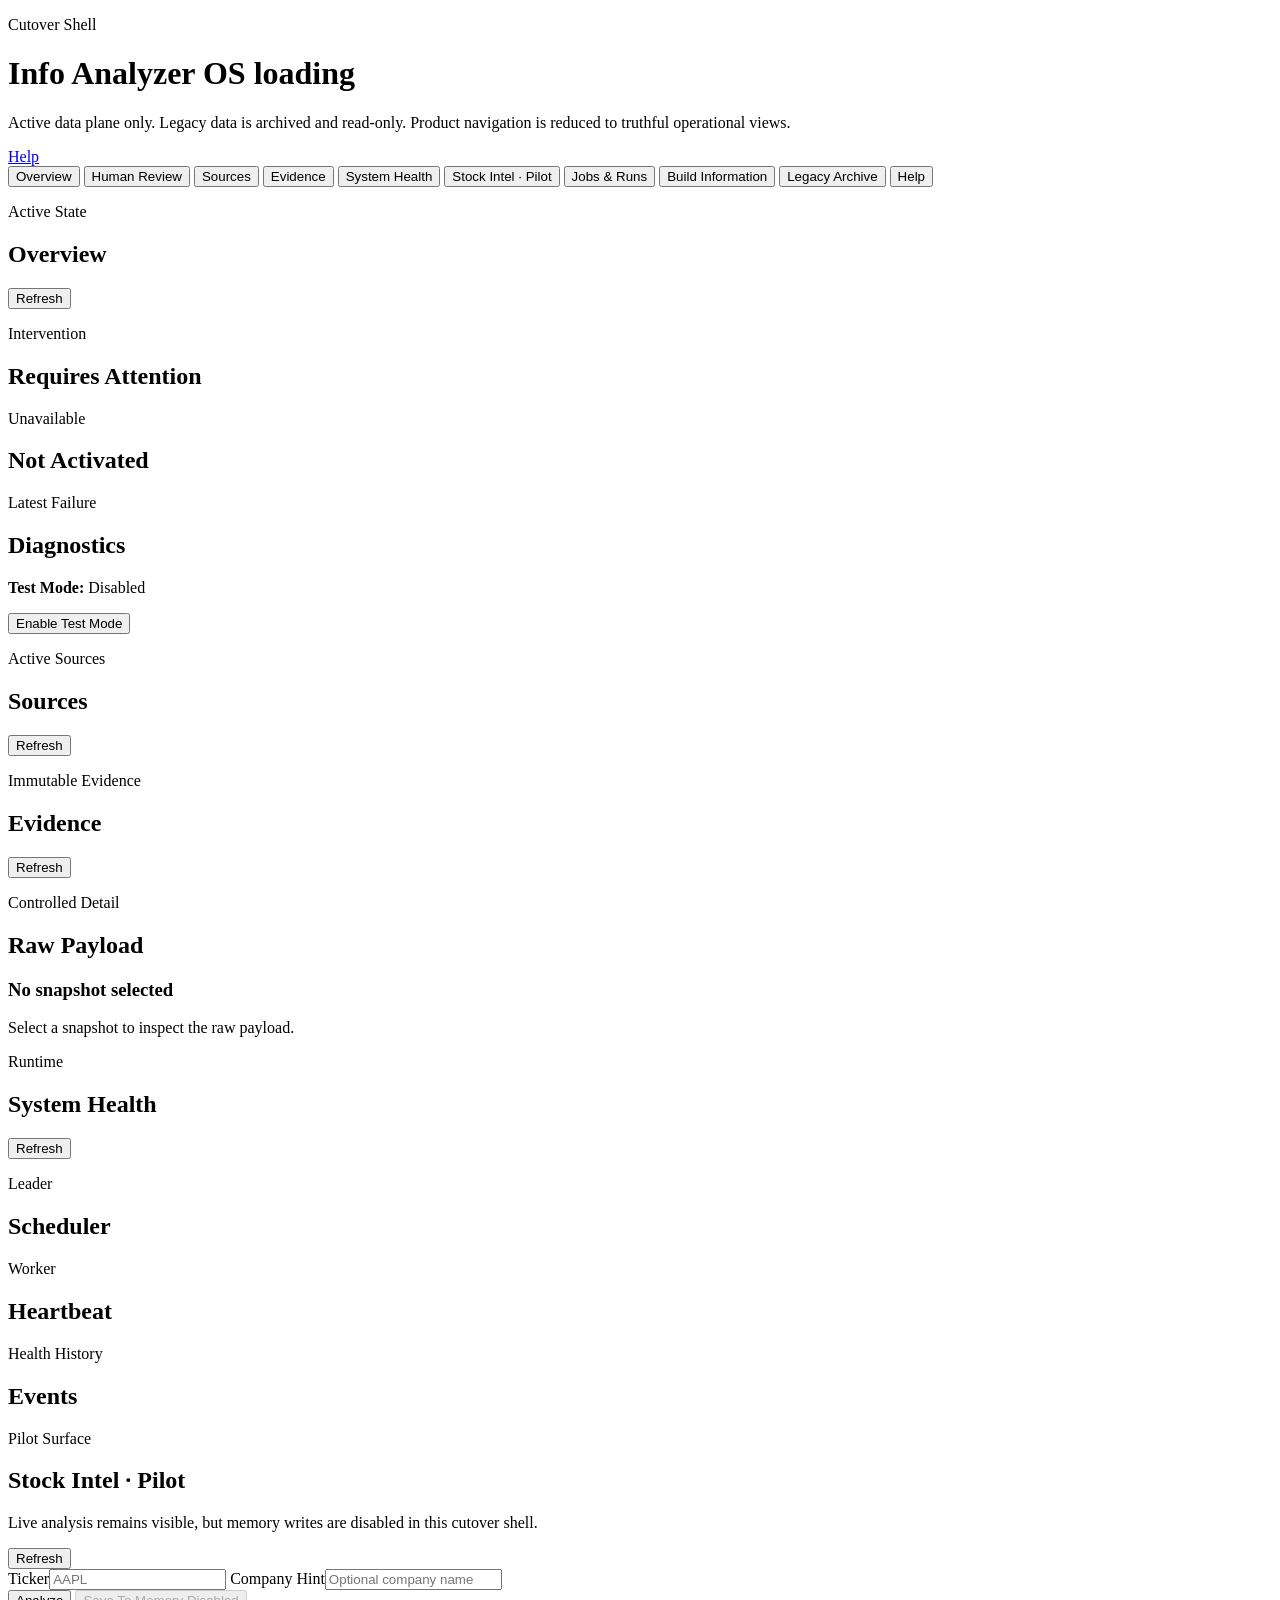
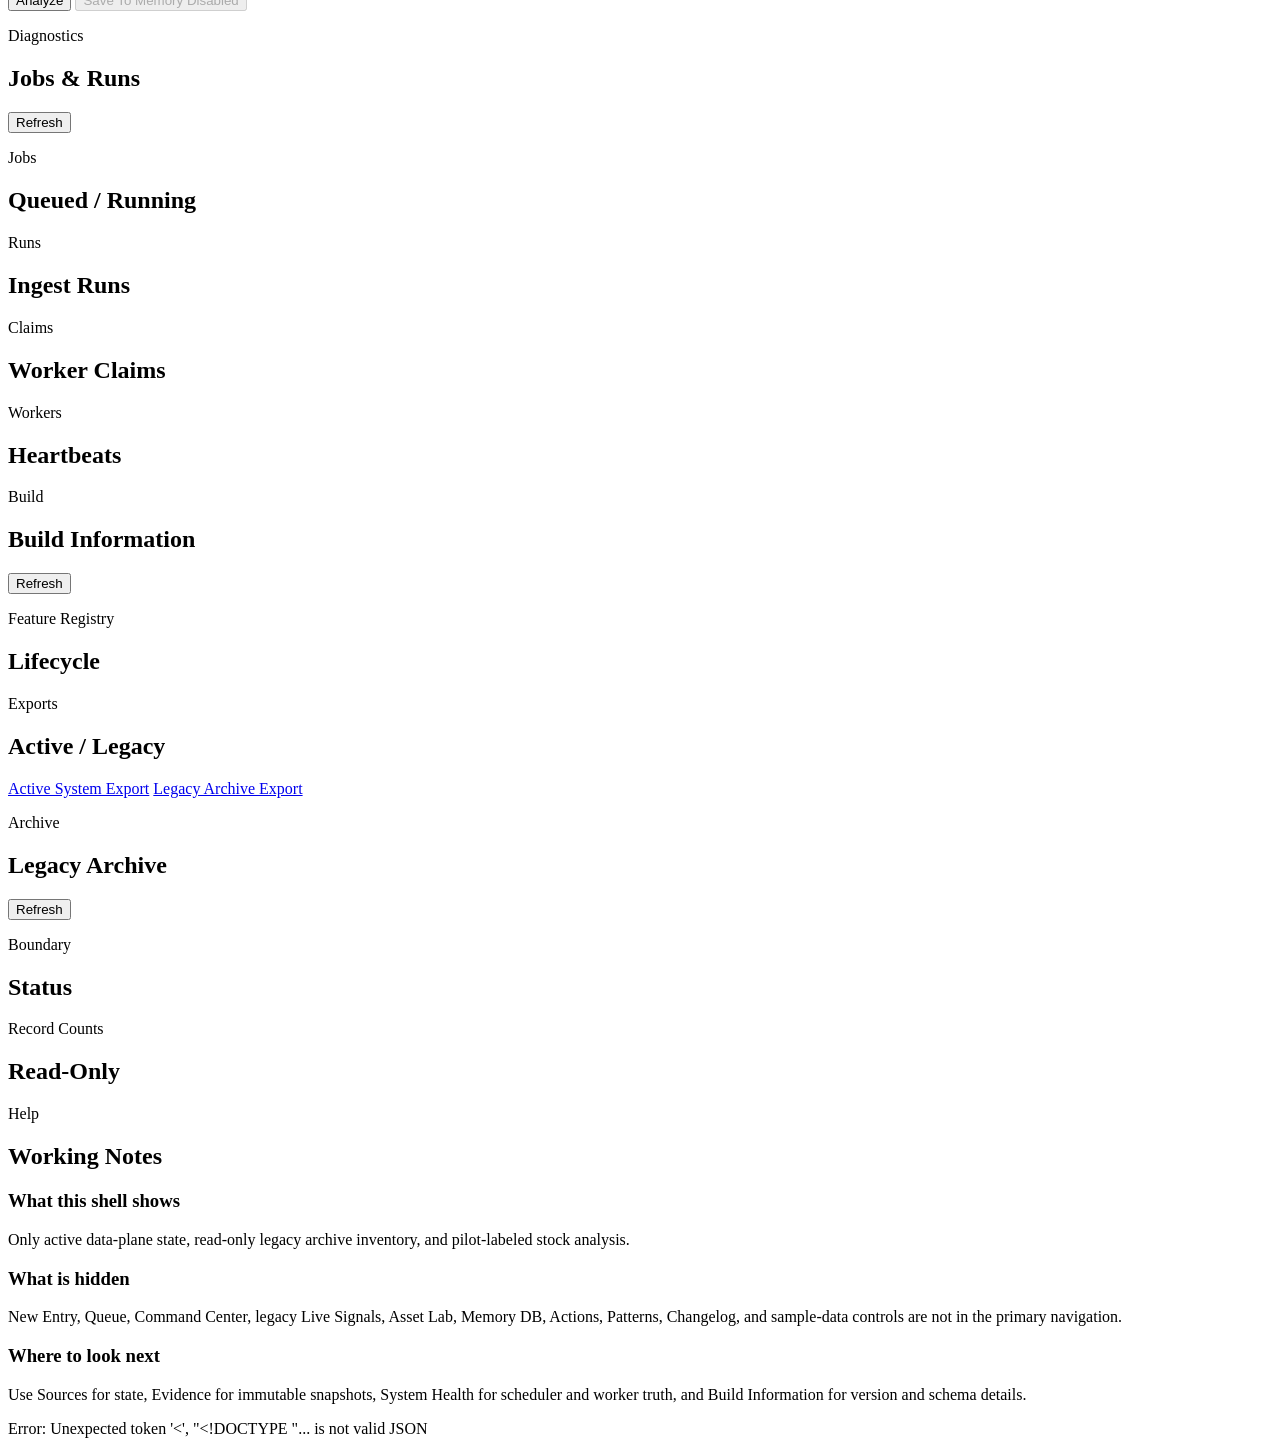
==== web/index.html @ 335f1784 "Bump UI asset cache key" ====
<!doctype html>
<html lang="en">
<head>
  <meta charset="utf-8" />
  <meta name="viewport" content="width=device-width, initial-scale=1" />
  <title>Info Analyzer OS</title>
  <link rel="stylesheet" href="/style.css?v=2.0.1" />
</head>
<body>
  <header class="hero-band app-shell">
    <div class="brand-block">
      <p class="eyebrow">Cutover Shell</p>
      <h1>Info Analyzer OS <span id="appVersion">loading</span></h1>
      <p class="subtitle">Active data plane only. Legacy data is archived and read-only. Product navigation is reduced to truthful operational views.</p>
    </div>
    <div class="hero-actions">
      <a class="ghost small" href="https://github.com/tariye/sales-os" target="_blank" rel="noreferrer">Help</a>
    </div>
  </header>

  <nav class="tabs" aria-label="Primary">
    <button class="tab active" data-view="overview">Overview</button>
    <button class="tab" data-view="human-review">Human Review</button>
    <button class="tab" data-view="sources">Sources</button>
    <button class="tab" data-view="evidence">Evidence</button>
    <button class="tab" data-view="system-health">System Health</button>
    <button class="tab" data-view="stock-intel">Stock Intel · Pilot</button>
    <button class="tab" data-view="jobs-runs">Jobs &amp; Runs</button>
    <button class="tab" data-view="build-information">Build Information</button>
    <button class="tab" data-view="legacy-archive">Legacy Archive</button>
    <button class="tab" data-view="help">Help</button>
  </nav>

  <main class="app-shell">
    <section id="overview" class="panel active">
      <div class="card overview">
        <div class="card-head">
          <div>
            <p class="eyebrow">Active State</p>
            <h2>Overview</h2>
          </div>
          <button id="refreshOverview" class="ghost small">Refresh</button>
        </div>
        <div id="overviewStats" class="stats"></div>
      </div>
      <div class="grid two">
        <div class="card">
          <div class="card-head"><div><p class="eyebrow">Intervention</p><h2>Requires Attention</h2></div></div>
          <div id="overviewIntervention" class="list"></div>
        </div>
        <div class="card">
          <div class="card-head"><div><p class="eyebrow">Unavailable</p><h2>Not Activated</h2></div></div>
          <div id="overviewUnavailable" class="list"></div>
        </div>
      </div>
      <div class="card">
        <div class="card-head"><div><p class="eyebrow">Latest Failure</p><h2>Diagnostics</h2></div></div>
        <div id="overviewLatestFailure" class="list"></div>
      </div>
    </section>

    <section id="human-review" class="panel">
      <div id="testModeBanner" class="banner banner-info">
        <div class="banner-content">
          <p><strong>Test Mode:</strong> <span id="testModeStatus">Disabled</span></p>
          <p id="testModeDbPath" class="muted"></p>
        </div>
        <div class="banner-actions">
          <button id="testModeToggle" class="ghost small">Enable Test Mode</button>
        </div>
      </div>

      <div id="reviewContainer" class="review-container" style="display:none;">
        <div class="card">
          <div class="card-head">
            <div><p class="eyebrow">Test Reviews</p><h2>Human Review Queue</h2></div>
            <button id="importFixtureBtn" class="primary small">Import Fixture</button>
          </div>
          <div class="grid two">
            <div>
              <div class="card">
                <div class="card-head"><div><p class="eyebrow">Pending</p><h2>Reviews</h2></div></div>
                <div id="pendingReviewsList" class="list"></div>
              </div>
            </div>
            <div id="reviewDetailContainer" style="display:none;">
              <div class="card">
                <div class="card-head"><div><p class="eyebrow">Review</p><h2>Details</h2></div></div>
                <div id="reviewDetail" class="review-detail"></div>
              </div>
            </div>
            <div id="historyContainer" style="display:none;">
              <div class="card">
                <div class="card-head"><div><p class="eyebrow">Saved</p><h2>History</h2></div></div>
                <div id="historyList" class="list"></div>
              </div>
            </div>
          </div>
        </div>
      </div>
    </section>

    <section id="sources" class="panel">
      <div class="card">
        <div class="card-head">
          <div><p class="eyebrow">Active Sources</p><h2>Sources</h2></div>
          <button id="refreshSources" class="ghost small">Refresh</button>
        </div>
        <div id="sourcesSummary" class="stats"></div>
      </div>
      <div id="sourcesList" class="list"></div>
    </section>

    <section id="evidence" class="panel">
      <div class="card">
        <div class="card-head">
          <div><p class="eyebrow">Immutable Evidence</p><h2>Evidence</h2></div>
          <button id="refreshEvidence" class="ghost small">Refresh</button>
        </div>
        <div id="evidenceSummary" class="stats"></div>
      </div>
      <div class="grid two">
        <div>
          <div id="evidenceList" class="list"></div>
        </div>
        <div class="card">
          <div class="card-head"><div><p class="eyebrow">Controlled Detail</p><h2>Raw Payload</h2></div></div>
          <div id="evidenceDetail" class="list">
            <div class="item"><h3>No snapshot selected</h3><p class="muted">Select a snapshot to inspect the raw payload.</p></div>
          </div>
        </div>
      </div>
    </section>

    <section id="system-health" class="panel">
      <div class="card">
        <div class="card-head">
          <div><p class="eyebrow">Runtime</p><h2>System Health</h2></div>
          <button id="refreshSystemHealth" class="ghost small">Refresh</button>
        </div>
        <div id="systemHealthStats" class="stats"></div>
      </div>
      <div class="grid two">
        <div class="card">
          <div class="card-head"><div><p class="eyebrow">Leader</p><h2>Scheduler</h2></div></div>
          <div id="schedulerPanel" class="list"></div>
        </div>
        <div class="card">
          <div class="card-head"><div><p class="eyebrow">Worker</p><h2>Heartbeat</h2></div></div>
          <div id="workerPanel" class="list"></div>
        </div>
      </div>
      <div class="card">
        <div class="card-head"><div><p class="eyebrow">Health History</p><h2>Events</h2></div></div>
        <div id="healthEventsList" class="list"></div>
      </div>
    </section>

    <section id="stock-intel" class="panel">
      <div class="card">
        <div class="card-head">
          <div>
            <p class="eyebrow">Pilot Surface</p>
            <h2>Stock Intel · Pilot</h2>
            <p class="subtitle">Live analysis remains visible, but memory writes are disabled in this cutover shell.</p>
          </div>
          <button id="refreshStockIntel" class="ghost small">Refresh</button>
        </div>
        <div class="grid two">
          <label>Ticker<input id="stockTicker" placeholder="AAPL" /></label>
          <label>Company Hint<input id="stockCompany" placeholder="Optional company name" /></label>
        </div>
        <div class="buttons">
          <button id="analyzeStockBtn" class="primary">Analyze</button>
          <button id="saveStockBtn" class="secondary" disabled title="Save to memory is disabled in the cutover shell">Save To Memory Disabled</button>
        </div>
      </div>
      <div id="stockOutput" class="list"></div>
    </section>

    <section id="jobs-runs" class="panel">
      <div class="card">
        <div class="card-head">
          <div><p class="eyebrow">Diagnostics</p><h2>Jobs &amp; Runs</h2></div>
          <button id="refreshJobsRuns" class="ghost small">Refresh</button>
        </div>
        <div id="jobsRunsStats" class="stats"></div>
      </div>
      <div class="grid two">
        <div class="card">
          <div class="card-head"><div><p class="eyebrow">Jobs</p><h2>Queued / Running</h2></div></div>
          <div id="jobsList" class="list"></div>
        </div>
        <div class="card">
          <div class="card-head"><div><p class="eyebrow">Runs</p><h2>Ingest Runs</h2></div></div>
          <div id="runsList" class="list"></div>
        </div>
      </div>
      <div class="grid two">
        <div class="card">
          <div class="card-head"><div><p class="eyebrow">Claims</p><h2>Worker Claims</h2></div></div>
          <div id="claimsList" class="list"></div>
        </div>
        <div class="card">
          <div class="card-head"><div><p class="eyebrow">Workers</p><h2>Heartbeats</h2></div></div>
          <div id="workersList" class="list"></div>
        </div>
      </div>
    </section>

    <section id="build-information" class="panel">
      <div class="card">
        <div class="card-head">
          <div><p class="eyebrow">Build</p><h2>Build Information</h2></div>
          <button id="refreshBuildInfo" class="ghost small">Refresh</button>
        </div>
        <div id="buildInfoStats" class="stats"></div>
      </div>
      <div class="grid two">
        <div class="card">
          <div class="card-head"><div><p class="eyebrow">Feature Registry</p><h2>Lifecycle</h2></div></div>
          <div id="featureRegistry" class="list"></div>
        </div>
        <div class="card">
          <div class="card-head"><div><p class="eyebrow">Exports</p><h2>Active / Legacy</h2></div></div>
          <div class="buttons">
            <a class="primary" href="/api/export/active">Active System Export</a>
            <a class="secondary" href="/api/export/legacy">Legacy Archive Export</a>
          </div>
          <div id="buildManifest" class="list" style="margin-top:14px"></div>
        </div>
      </div>
    </section>

    <section id="legacy-archive" class="panel">
      <div class="card">
        <div class="card-head">
          <div><p class="eyebrow">Archive</p><h2>Legacy Archive</h2></div>
          <button id="refreshLegacyArchive" class="ghost small">Refresh</button>
        </div>
        <div id="legacyArchiveStats" class="stats"></div>
      </div>
      <div class="grid two">
        <div class="card">
          <div class="card-head"><div><p class="eyebrow">Boundary</p><h2>Status</h2></div></div>
          <div id="legacyArchiveStatus" class="list"></div>
        </div>
        <div class="card">
          <div class="card-head"><div><p class="eyebrow">Record Counts</p><h2>Read-Only</h2></div></div>
          <div id="legacyArchiveCounts" class="list"></div>
        </div>
      </div>
    </section>

    <section id="help" class="panel">
      <div class="card">
        <div class="card-head"><div><p class="eyebrow">Help</p><h2>Working Notes</h2></div></div>
        <div class="list">
          <div class="item">
            <h3>What this shell shows</h3>
            <p class="muted">Only active data-plane state, read-only legacy archive inventory, and pilot-labeled stock analysis.</p>
          </div>
          <div class="item">
            <h3>What is hidden</h3>
            <p class="muted">New Entry, Queue, Command Center, legacy Live Signals, Asset Lab, Memory DB, Actions, Patterns, Changelog, and sample-data controls are not in the primary navigation.</p>
          </div>
          <div class="item">
            <h3>Where to look next</h3>
            <p class="muted">Use Sources for state, Evidence for immutable snapshots, System Health for scheduler and worker truth, and Build Information for version and schema details.</p>
          </div>
        </div>
      </div>
    </section>
  </main>

  <div id="toast" class="toast hidden"></div>
  <script>window.__CUTOVER_BOOTSTRAP__ = __CUTOVER_BOOTSTRAP_JSON__;</script>
  <script>
    window.__CUTOVER_BOOTSTRAP_RENDER__ = __CUTOVER_BOOTSTRAP_RENDER_JSON__;
    (function () {
      const data = window.__CUTOVER_BOOTSTRAP_RENDER__;
      if (!data) return;
      if (data.app_version && document.getElementById("appVersion")) {
        document.getElementById("appVersion").textContent = data.app_version;
      }
      const stats = document.getElementById("overviewStats");
      if (stats) stats.innerHTML = data.overview_stats_html || "";
      const intervention = document.getElementById("overviewIntervention");
      if (intervention) intervention.innerHTML = data.overview_intervention_html || "";
      const unavailable = document.getElementById("overviewUnavailable");
      if (unavailable) unavailable.innerHTML = data.overview_unavailable_html || "";
      const failure = document.getElementById("overviewLatestFailure");
      if (failure) failure.innerHTML = data.overview_latest_failure_html || "";
    })();
  </script>
  <script src="/app.js?v=2.0.1"></script>
</body>
</html>
---- style.css ----
/* TOOLTIPS */
button[title] {
  position: relative;
}

button[title]:hover::after {
  content: attr(title);
  position: absolute;
  bottom: 100%;
  left: 50%;
  transform: translateX(-50%);
  background: var(--text, #0f1720);
  color: white;
  padding: 0.5rem 0.75rem;
  border-radius: 4px;
  font-size: 0.75rem;
  white-space: nowrap;
  z-index: 1000;
  margin-bottom: 8px;
  pointer-events: none;
}

button[title]:hover::before {
  content: '';
  position: absolute;
  bottom: 100%;
  left: 50%;
  transform: translateX(-50%);
  border: 4px solid transparent;
  border-top-color: var(--text, #0f1720);
  z-index: 1000;
  margin-bottom: -4px;
}

/* HEADER ACTIONS */
.header-actions {
  display: flex;
  gap: 0.75rem;
  align-items: center;
}

.header-actions a {
  color: var(--accent, #0f766e);
  text-decoration: none;
  padding: 0.5rem 1rem;
  border-radius: 6px;
  font-size: 0.9rem;
  border: 1px solid transparent;
  transition: background 0.2s;
}

.header-actions a:hover {
  background: var(--accent-soft, #d7f2ef);
}

/* CLAUDE INFO BANNER */
.claude-info {
  background: var(--accent-soft, #d7f2ef);
  border-left: 4px solid var(--accent, #0f766e);
  padding: 0.75rem 1rem;
  margin-bottom: 1rem;
  border-radius: 4px;
  font-size: 0.85rem;
  color: var(--text, #0f1720);
}

.claude-info strong {
  color: var(--accent, #0f766e);
}

/* SUCCESS/WARNING FEEDBACK */
.success-feedback {
  background: var(--good-soft, #dff5e4);
  border-left: 4px solid var(--good, #146c2e);
}

.success-feedback h3 {
  color: var(--good, #146c2e);
  margin-bottom: 0.25rem;
}

.warning-feedback {
  background: var(--bad-soft, #f8dfd7);
  border-left: 4px solid var(--bad, #a43d1b);
}

.warning-feedback h3 {
  color: var(--bad, #a43d1b);
  margin-bottom: 0.25rem;
}

.success-feedback a,
.warning-feedback a {
  color: var(--accent, #0f766e);
  text-decoration: none;
  font-weight: 500;
}

.success-feedback a:hover,
.warning-feedback a:hover {
  text-decoration: underline;
}
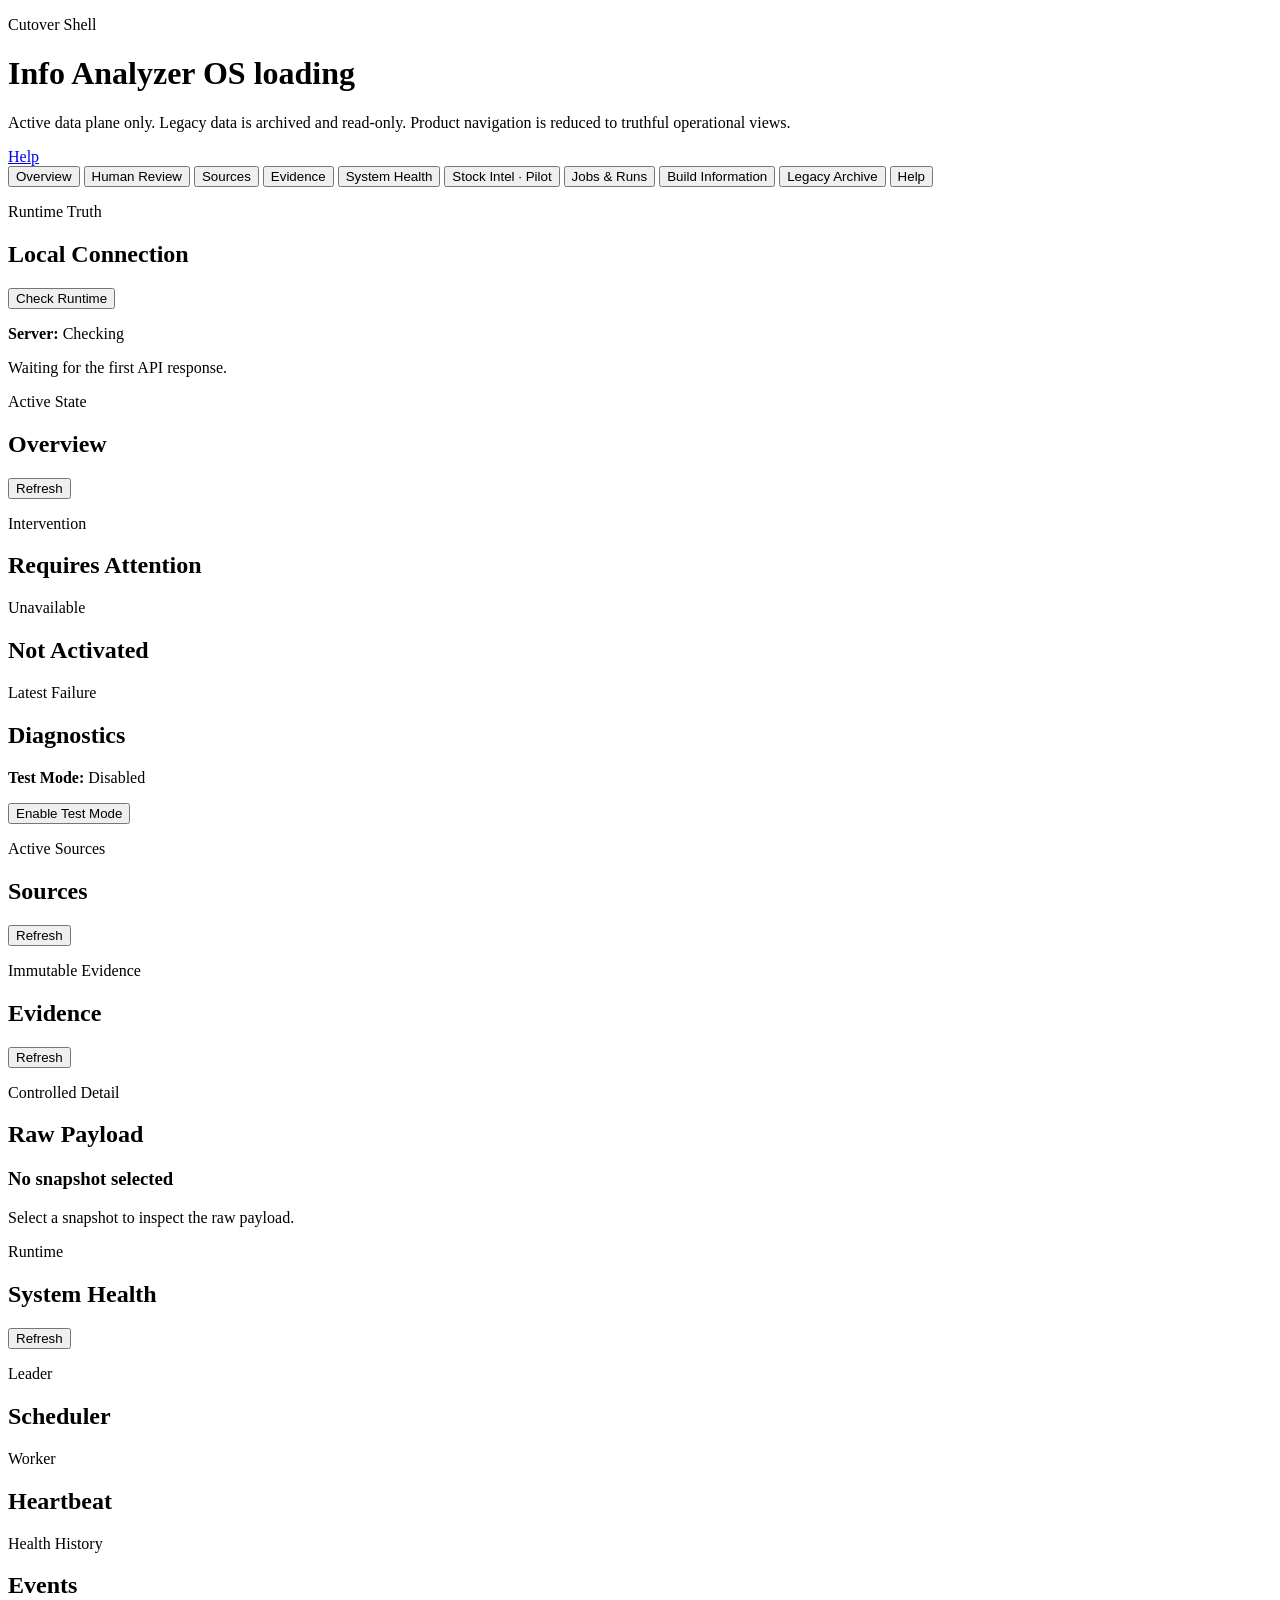
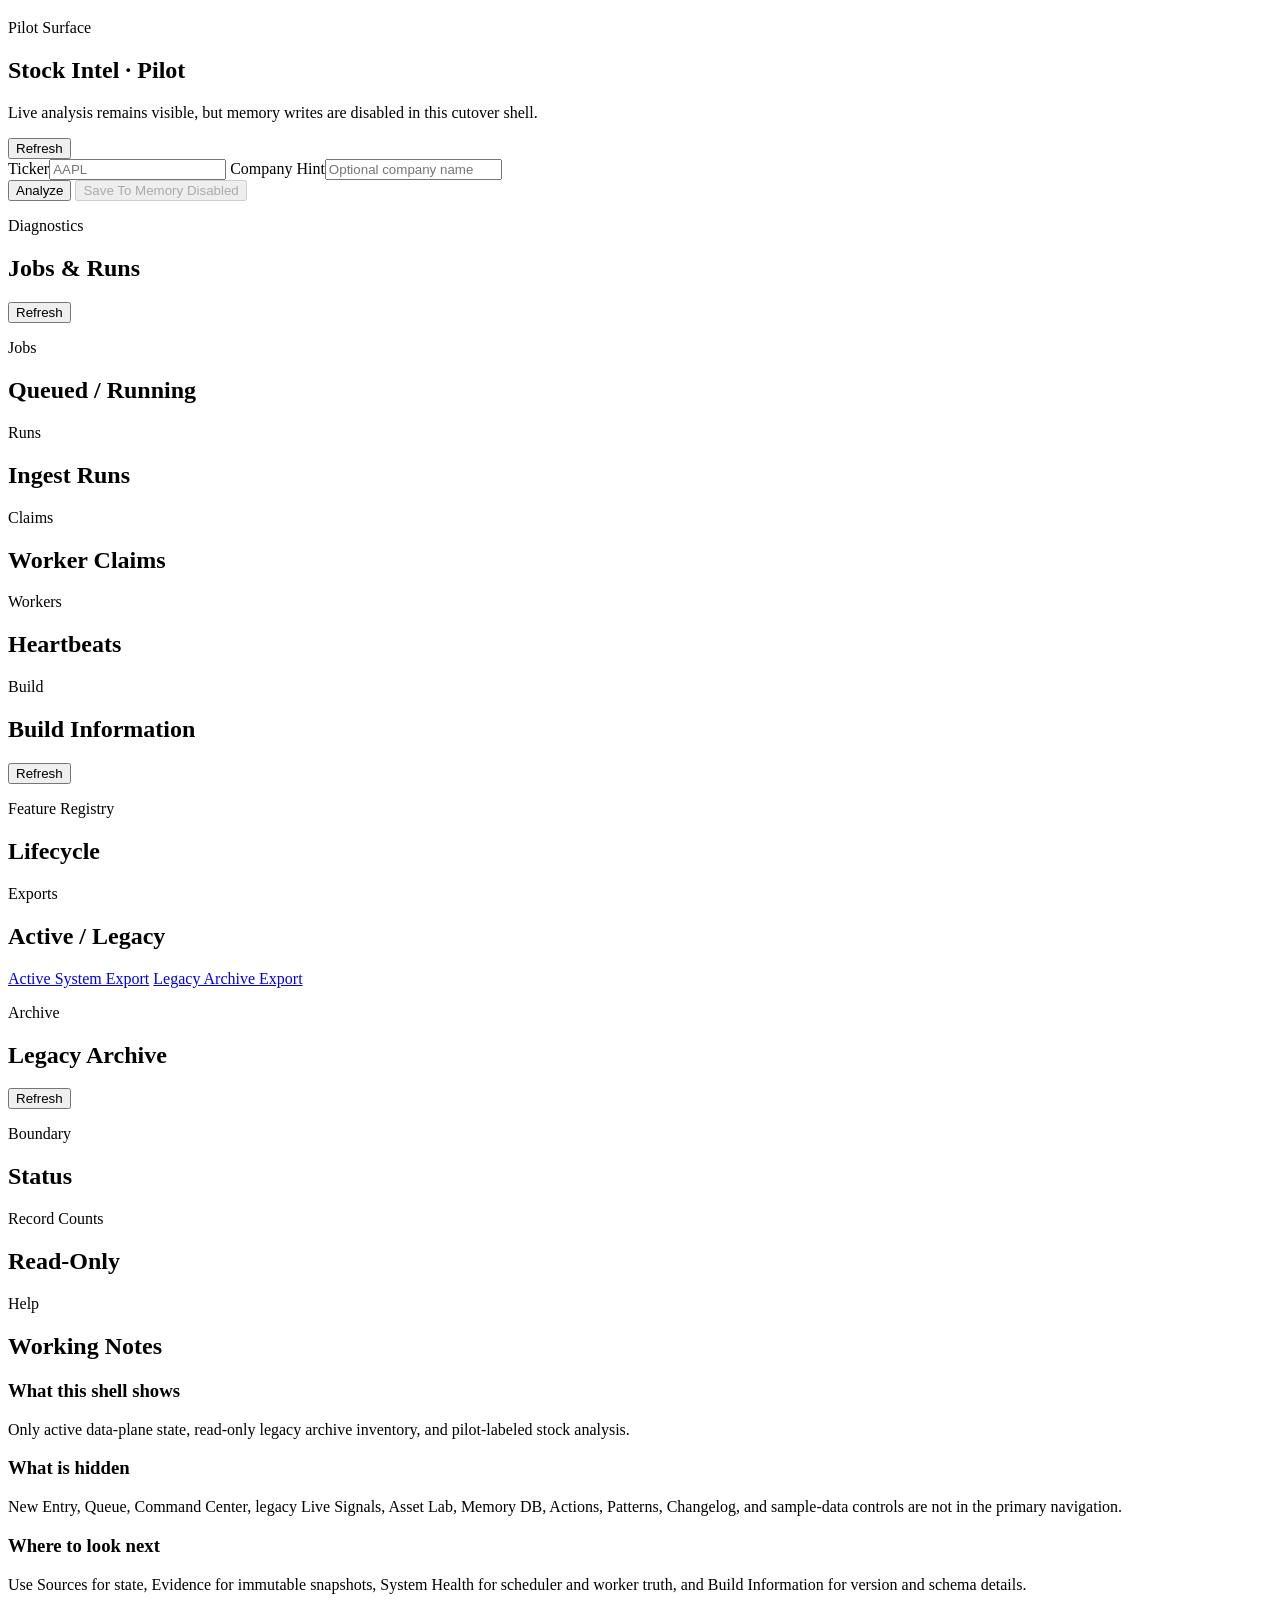
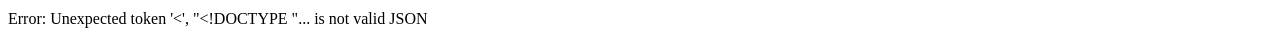
==== commit 044fa5be: "Add local runtime reliability controls" ====
--- a/web/index.html
+++ b/web/index.html
@@ -4,7 +4,7 @@
   <meta charset="utf-8" />
   <meta name="viewport" content="width=device-width, initial-scale=1" />
   <title>Info Analyzer OS</title>
-  <link rel="stylesheet" href="/style.css?v=2.0.1" />
+  <link rel="stylesheet" href="/style.css?v=2.0.2" />
 </head>
 <body>
   <header class="hero-band app-shell">
@@ -33,6 +33,23 @@
 
   <main class="app-shell">
     <section id="overview" class="panel active">
+      <div id="runtimeStatusCard" class="card runtime-card">
+        <div class="card-head">
+          <div>
+            <p class="eyebrow">Runtime Truth</p>
+            <h2>Local Connection</h2>
+          </div>
+          <button id="refreshRuntimeStatus" class="ghost small">Check Runtime</button>
+        </div>
+        <div id="runtimeStatusBanner" class="banner banner-info">
+          <div class="banner-content">
+            <p><strong>Server:</strong> <span id="runtimeConnection">Checking</span></p>
+            <p id="runtimeLastApiStatus" class="muted">Waiting for the first API response.</p>
+          </div>
+        </div>
+        <div id="runtimeStatusStats" class="stats"></div>
+        <div id="runtimeStatusDetails" class="list"></div>
+      </div>
       <div class="card overview">
         <div class="card-head">
           <div>
@@ -293,6 +310,6 @@
       if (failure) failure.innerHTML = data.overview_latest_failure_html || "";
     })();
   </script>
-  <script src="/app.js?v=2.0.1"></script>
+  <script src="/app.js?v=2.0.2"></script>
 </body>
 </html>
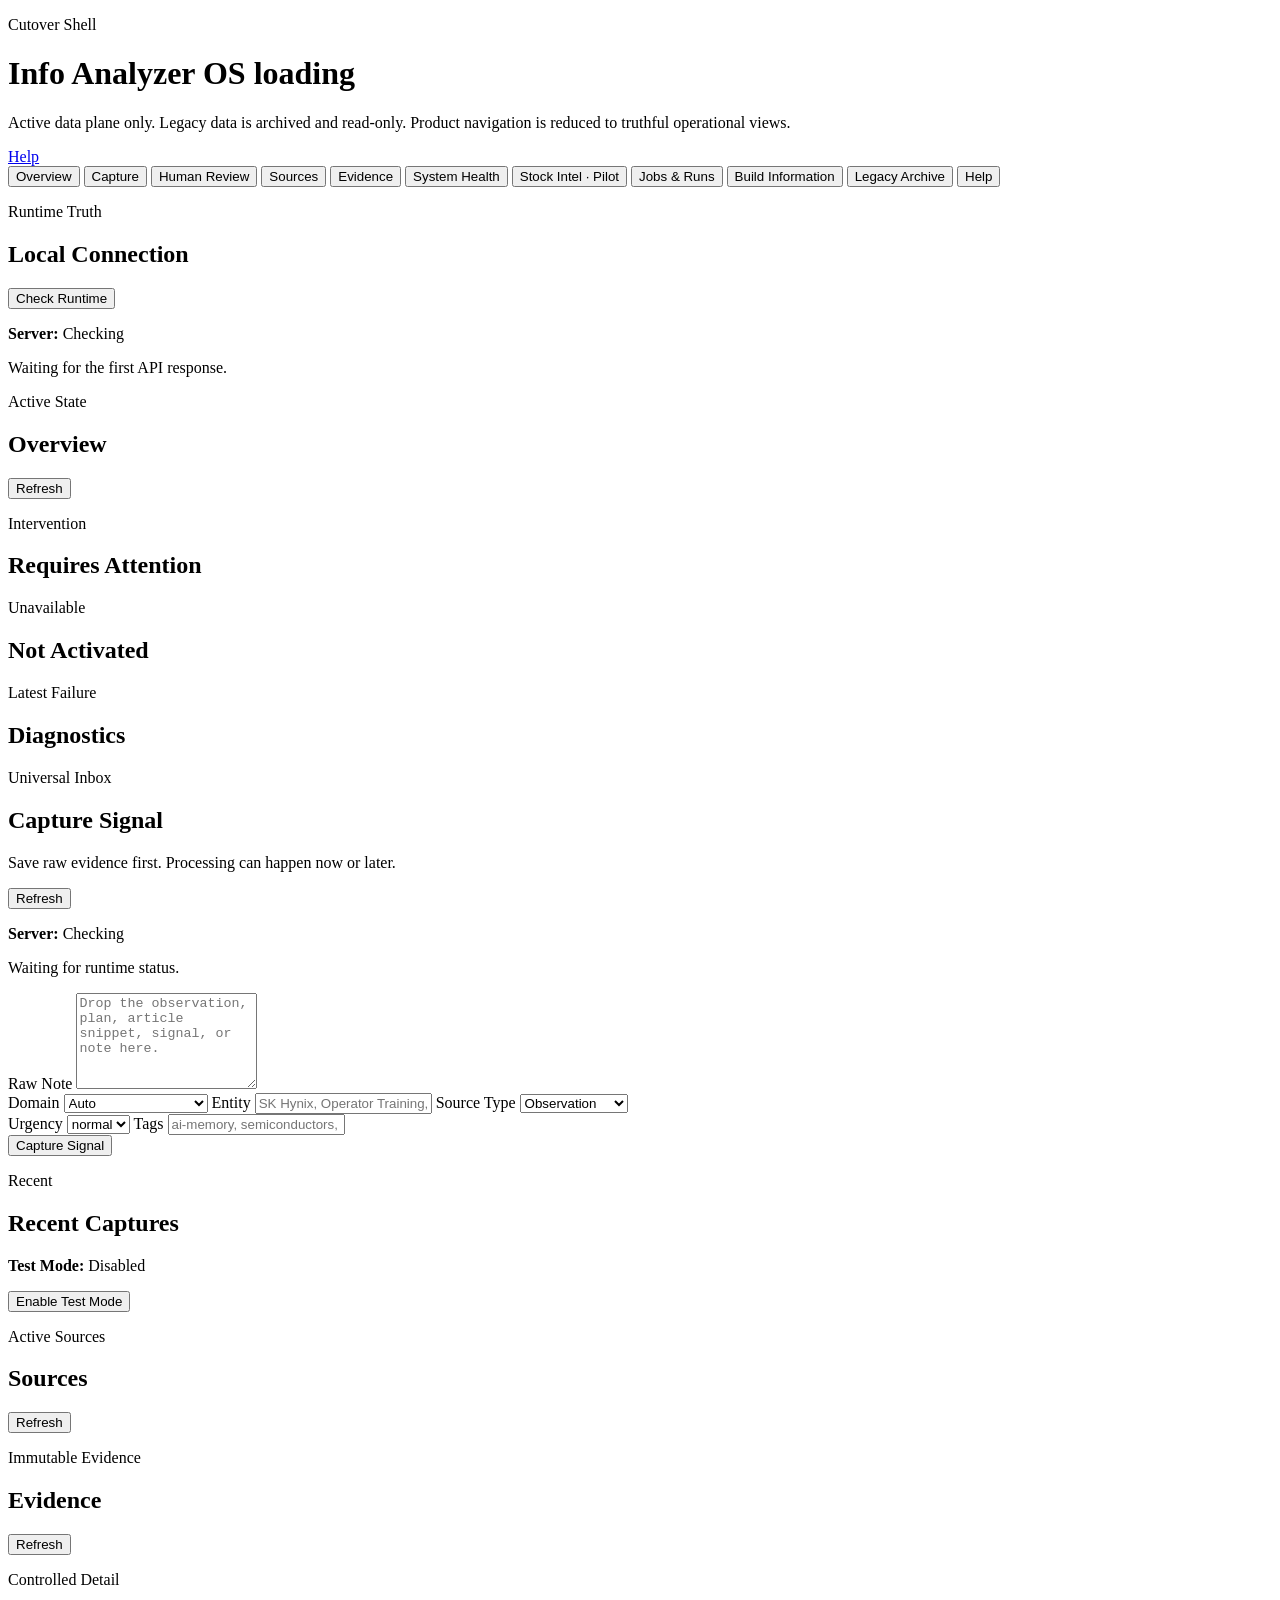
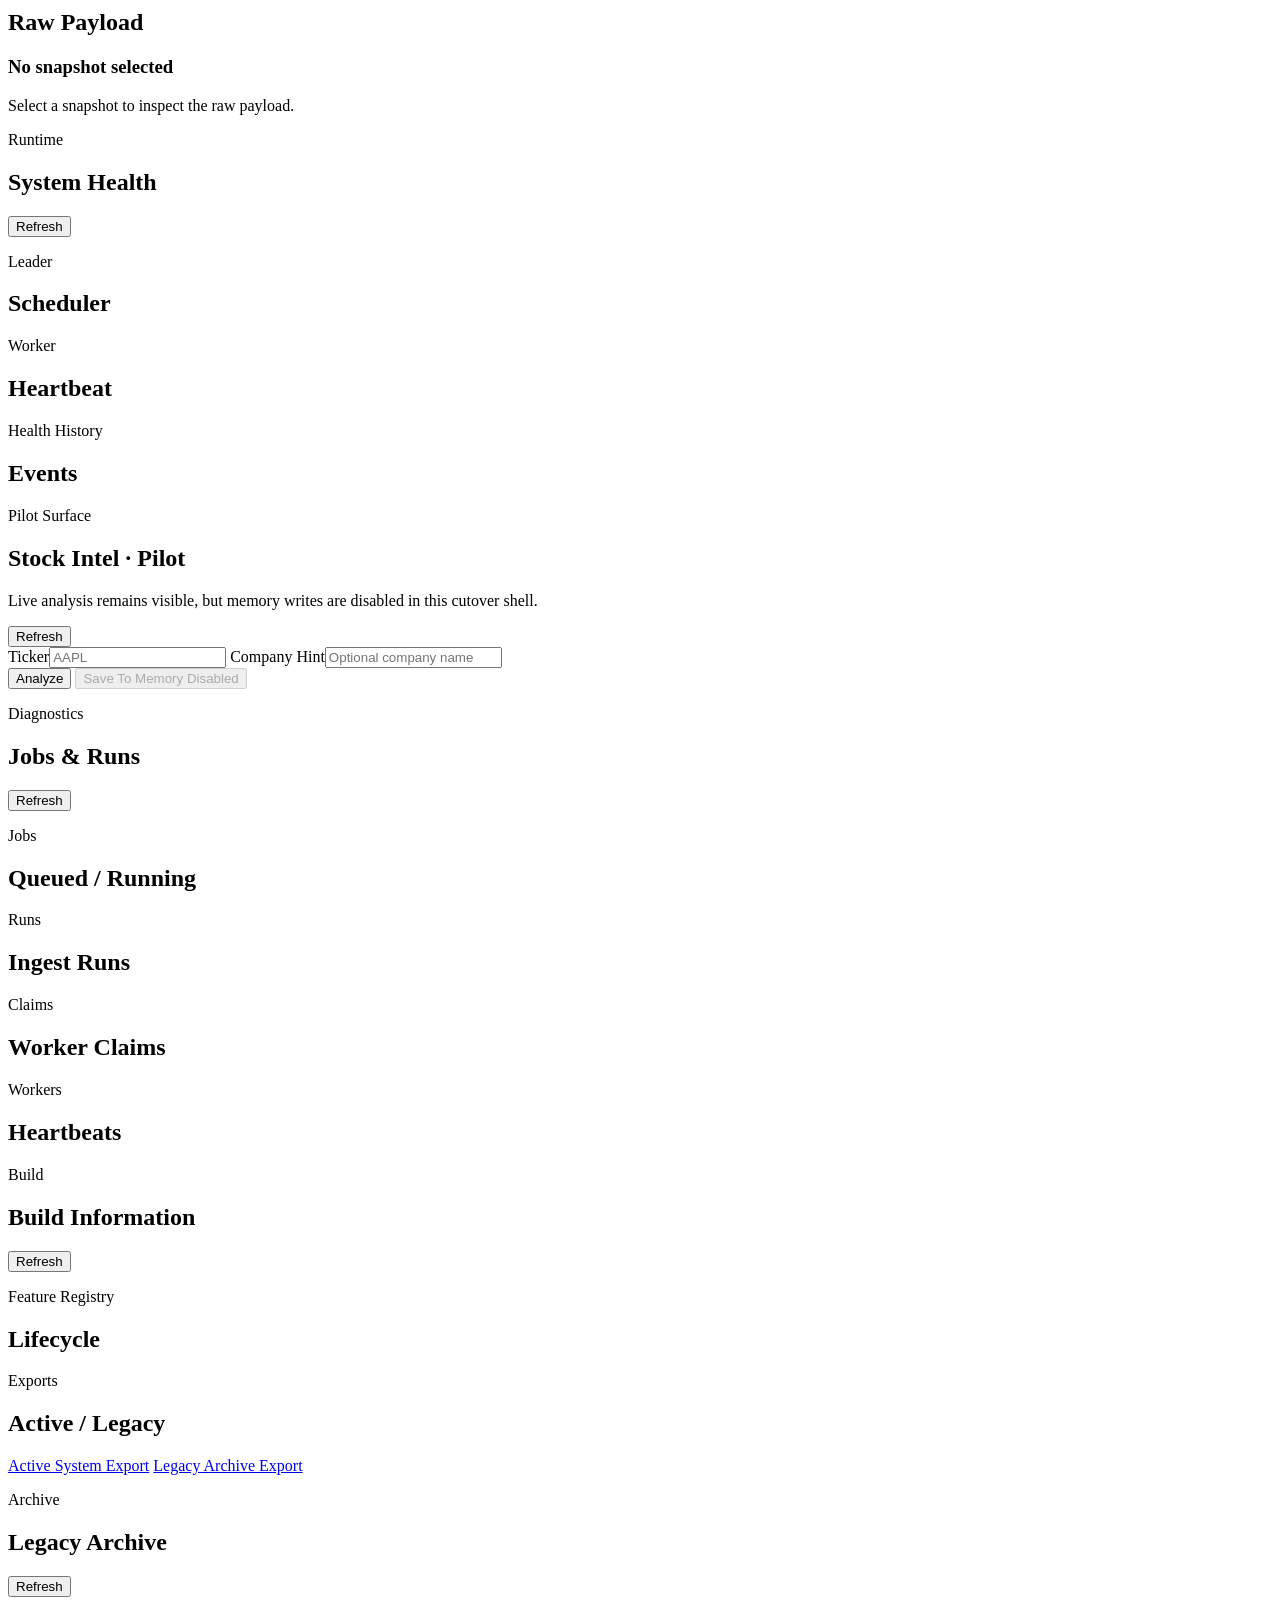
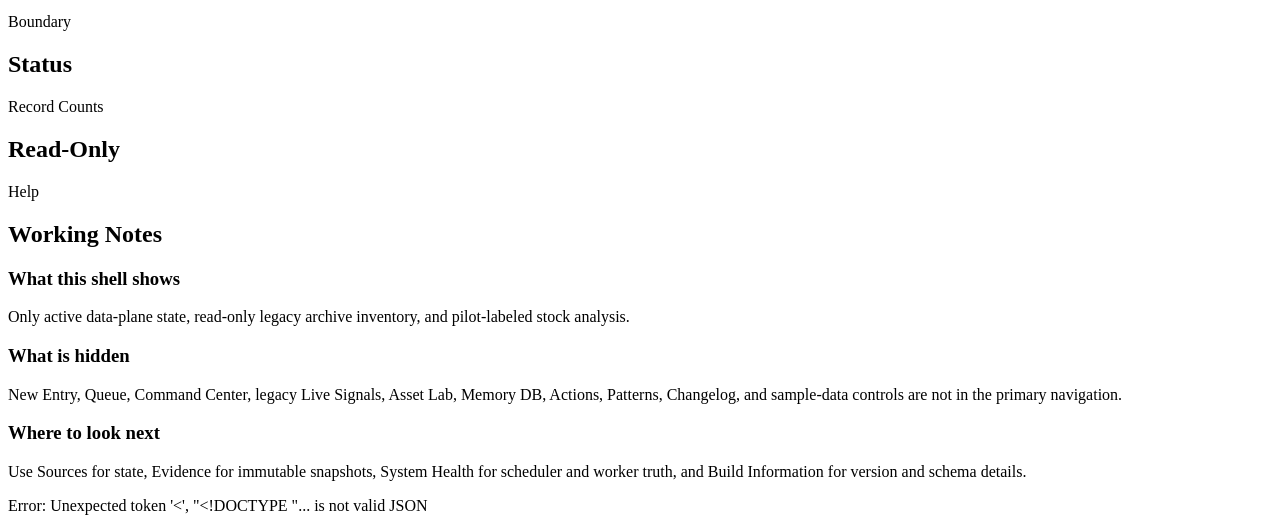
==== commit f4fb5494: "Add universal capture inbox" ====
--- a/web/index.html
+++ b/web/index.html
@@ -4,7 +4,7 @@
   <meta charset="utf-8" />
   <meta name="viewport" content="width=device-width, initial-scale=1" />
   <title>Info Analyzer OS</title>
-  <link rel="stylesheet" href="/style.css?v=2.0.2" />
+  <link rel="stylesheet" href="/style.css?v=2.0.3" />
 </head>
 <body>
   <header class="hero-band app-shell">
@@ -20,6 +20,7 @@
 
   <nav class="tabs" aria-label="Primary">
     <button class="tab active" data-view="overview">Overview</button>
+    <button class="tab" data-view="capture">Capture</button>
     <button class="tab" data-view="human-review">Human Review</button>
     <button class="tab" data-view="sources">Sources</button>
     <button class="tab" data-view="evidence">Evidence</button>
@@ -73,6 +74,85 @@
       <div class="card">
         <div class="card-head"><div><p class="eyebrow">Latest Failure</p><h2>Diagnostics</h2></div></div>
         <div id="overviewLatestFailure" class="list"></div>
+      </div>
+    </section>
+
+    <section id="capture" class="panel">
+      <div class="card">
+        <div class="card-head">
+          <div>
+            <p class="eyebrow">Universal Inbox</p>
+            <h2>Capture Signal</h2>
+            <p class="subtitle">Save raw evidence first. Processing can happen now or later.</p>
+          </div>
+          <button id="refreshInbox" class="ghost small">Refresh</button>
+        </div>
+        <div id="captureConnectionBanner" class="banner banner-info">
+          <div class="banner-content">
+            <p><strong>Server:</strong> <span id="captureConnection">Checking</span></p>
+            <p id="captureConnectionDetail" class="muted">Waiting for runtime status.</p>
+          </div>
+        </div>
+        <label>Raw Note
+          <textarea id="captureRawInput" rows="6" placeholder="Drop the observation, plan, article snippet, signal, or note here."></textarea>
+        </label>
+        <div class="grid three">
+          <label>Domain
+            <select id="captureDomain">
+              <option value="">Auto</option>
+              <option>Investing</option>
+              <option>Lab</option>
+              <option>Business</option>
+              <option>Career</option>
+              <option>AI Project</option>
+              <option>Info Analyzer OS</option>
+              <option>Personal Finance</option>
+              <option>Personal Preference</option>
+              <option>Other</option>
+            </select>
+          </label>
+          <label>Entity
+            <input id="captureEntity" placeholder="SK Hynix, Operator Training, Sales OS" />
+          </label>
+          <label>Source Type
+            <select id="captureSourceType">
+              <option>Observation</option>
+              <option>Plan</option>
+              <option>Document</option>
+              <option>Article Snippet</option>
+              <option>Conversation</option>
+              <option>Measurement</option>
+              <option>Question</option>
+              <option>Idea</option>
+              <option>Result</option>
+            </select>
+          </label>
+        </div>
+        <div class="grid two">
+          <label>Urgency
+            <select id="captureUrgency">
+              <option>normal</option>
+              <option>low</option>
+              <option>high</option>
+              <option>critical</option>
+            </select>
+          </label>
+          <label>Tags
+            <input id="captureTags" placeholder="ai-memory, semiconductors, watchlist" />
+          </label>
+        </div>
+        <div class="buttons">
+          <button id="captureSignalBtn" class="primary">Capture Signal</button>
+        </div>
+        <div id="captureStatus" class="list" style="margin-top:14px"></div>
+        <div id="processedSignalOutput" class="list" style="margin-top:14px"></div>
+      </div>
+
+      <div class="card">
+        <div class="card-head">
+          <div><p class="eyebrow">Recent</p><h2>Recent Captures</h2></div>
+        </div>
+        <div id="recentCaptures" class="list"></div>
       </div>
     </section>
 
@@ -310,6 +390,6 @@
       if (failure) failure.innerHTML = data.overview_latest_failure_html || "";
     })();
   </script>
-  <script src="/app.js?v=2.0.2"></script>
+  <script src="/app.js?v=2.0.3"></script>
 </body>
 </html>
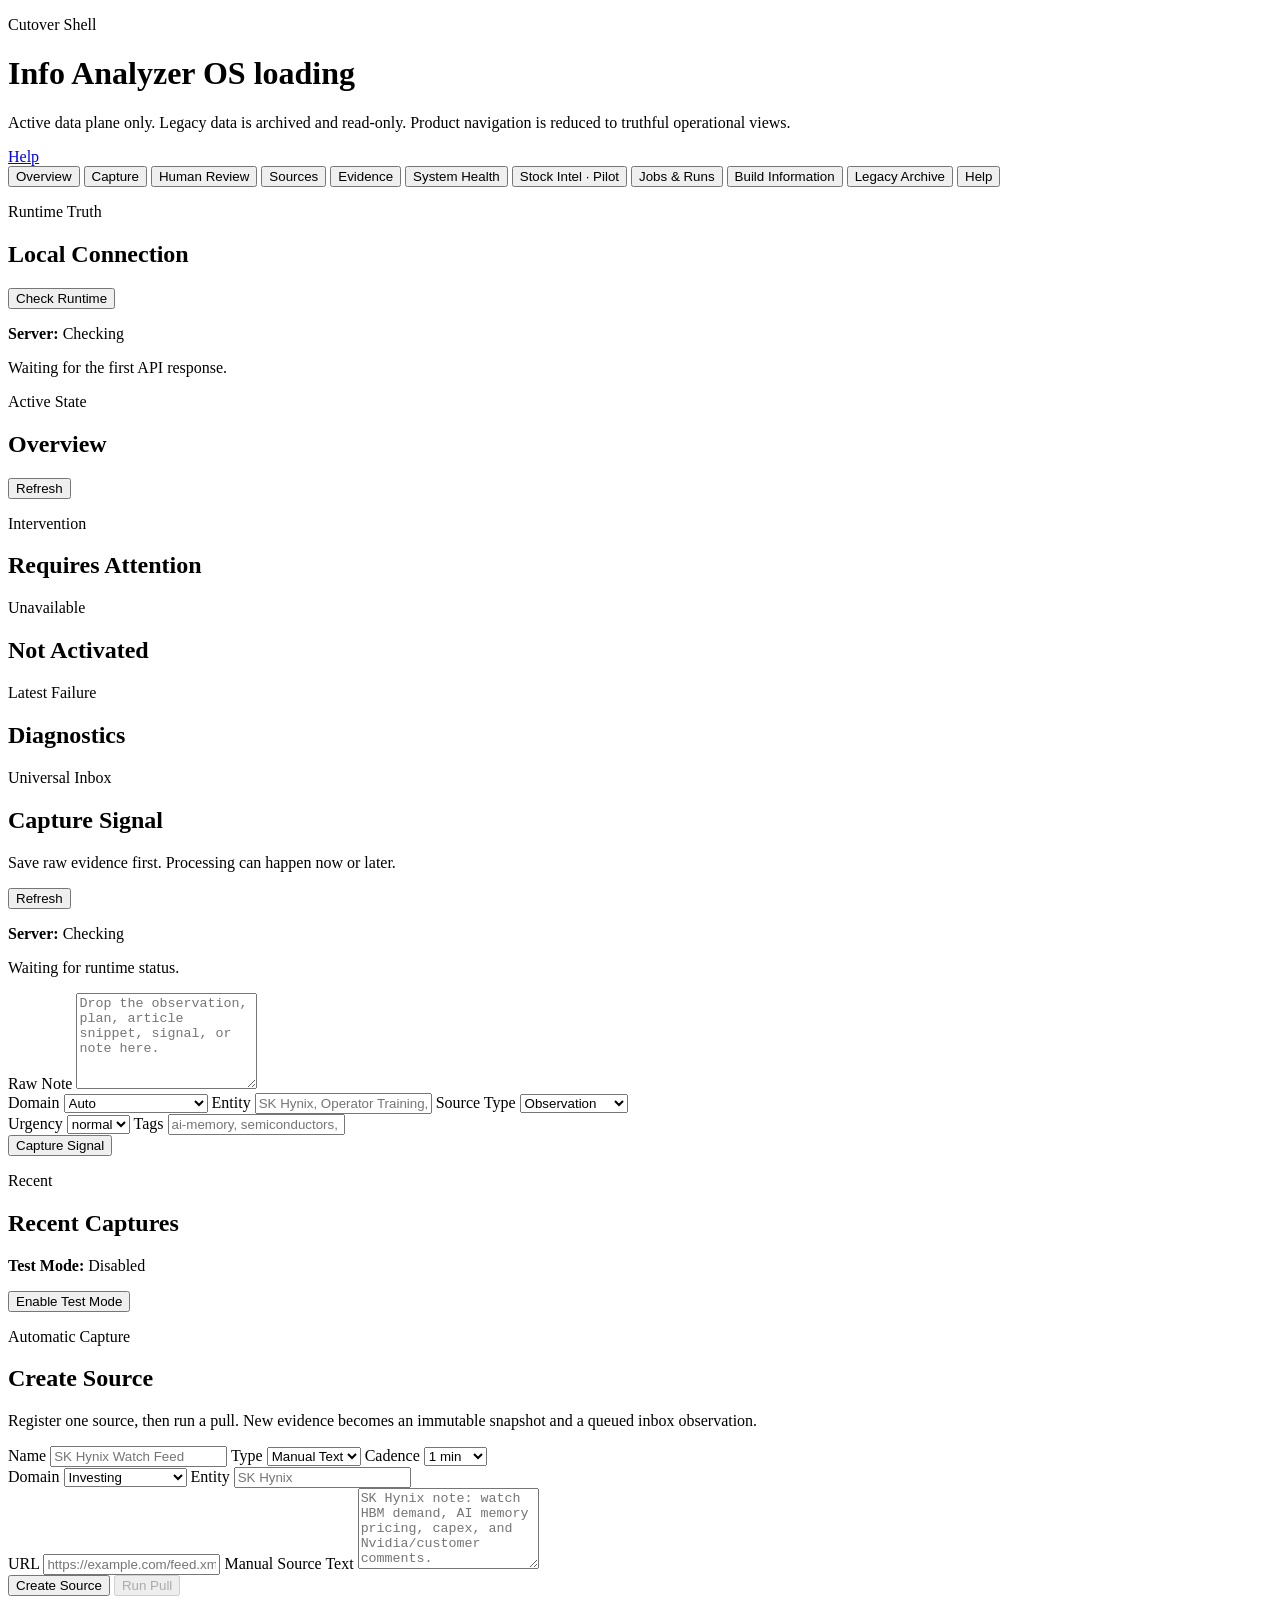
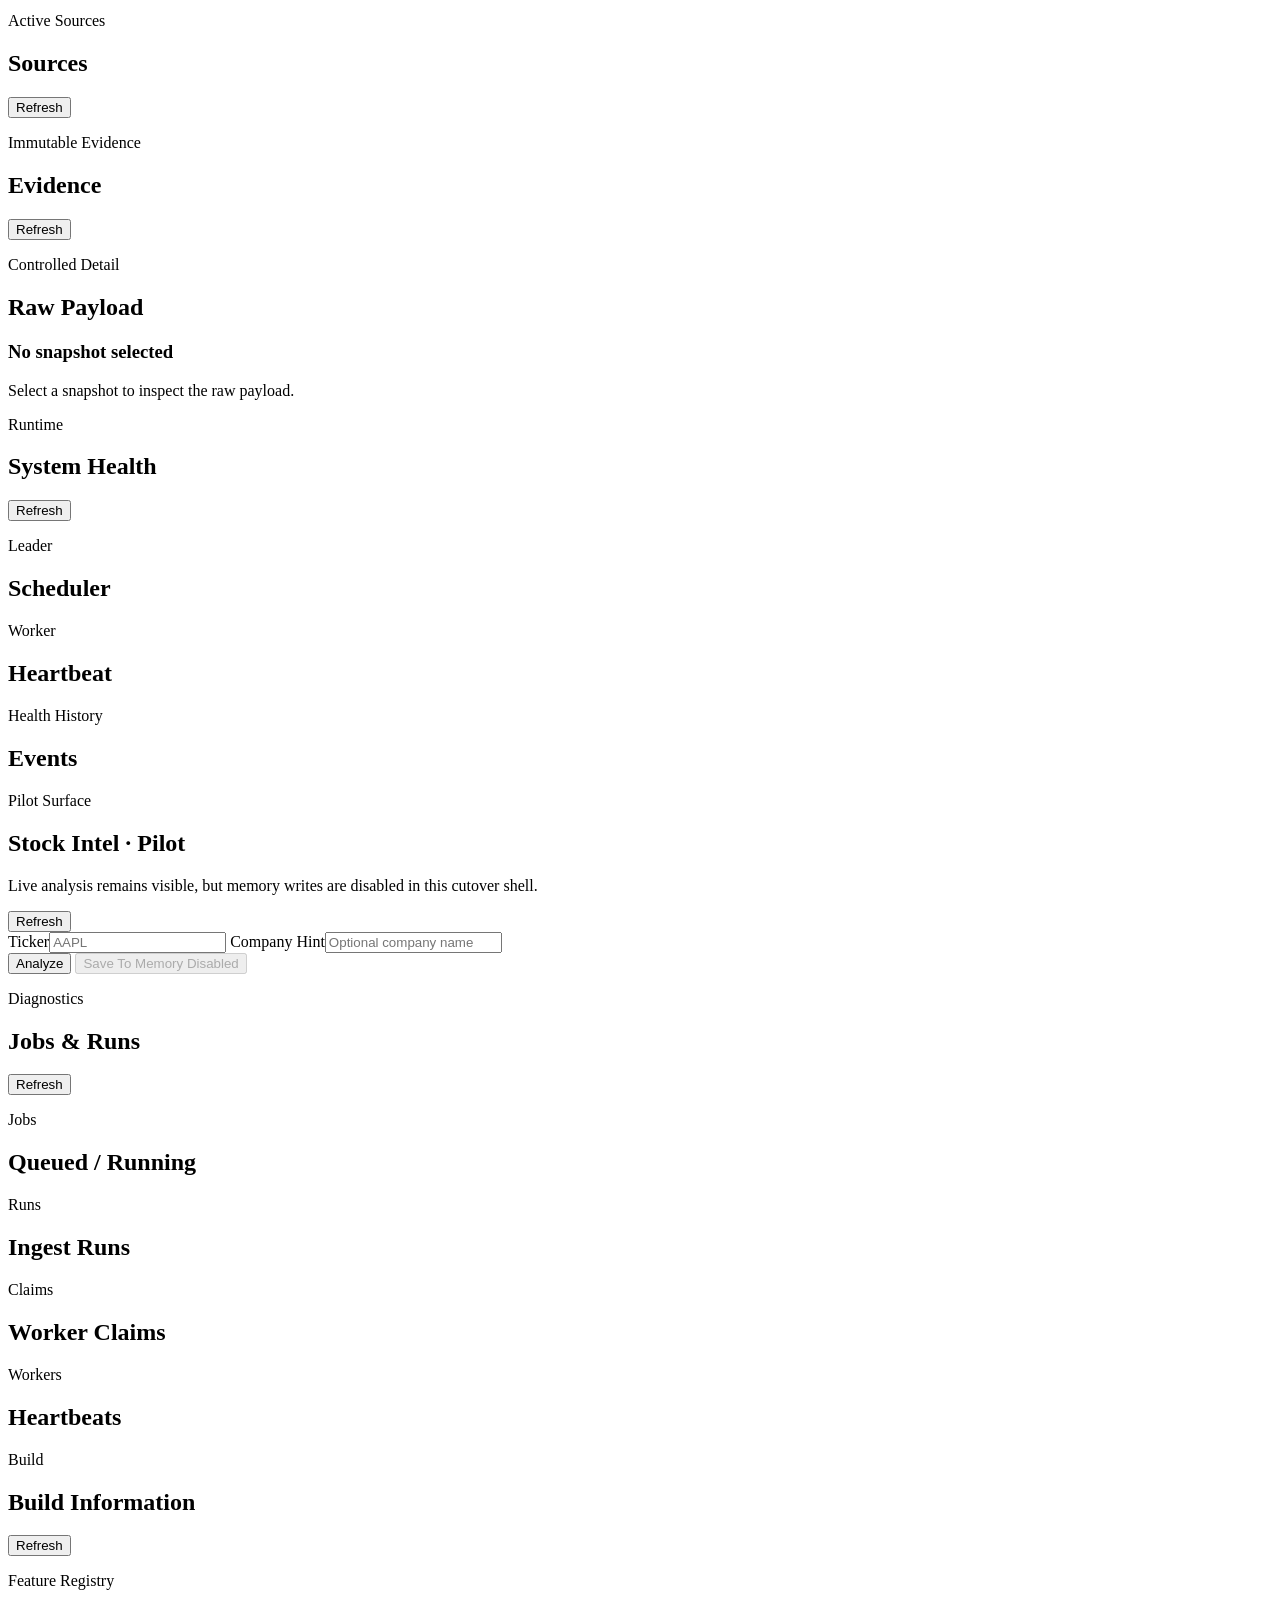
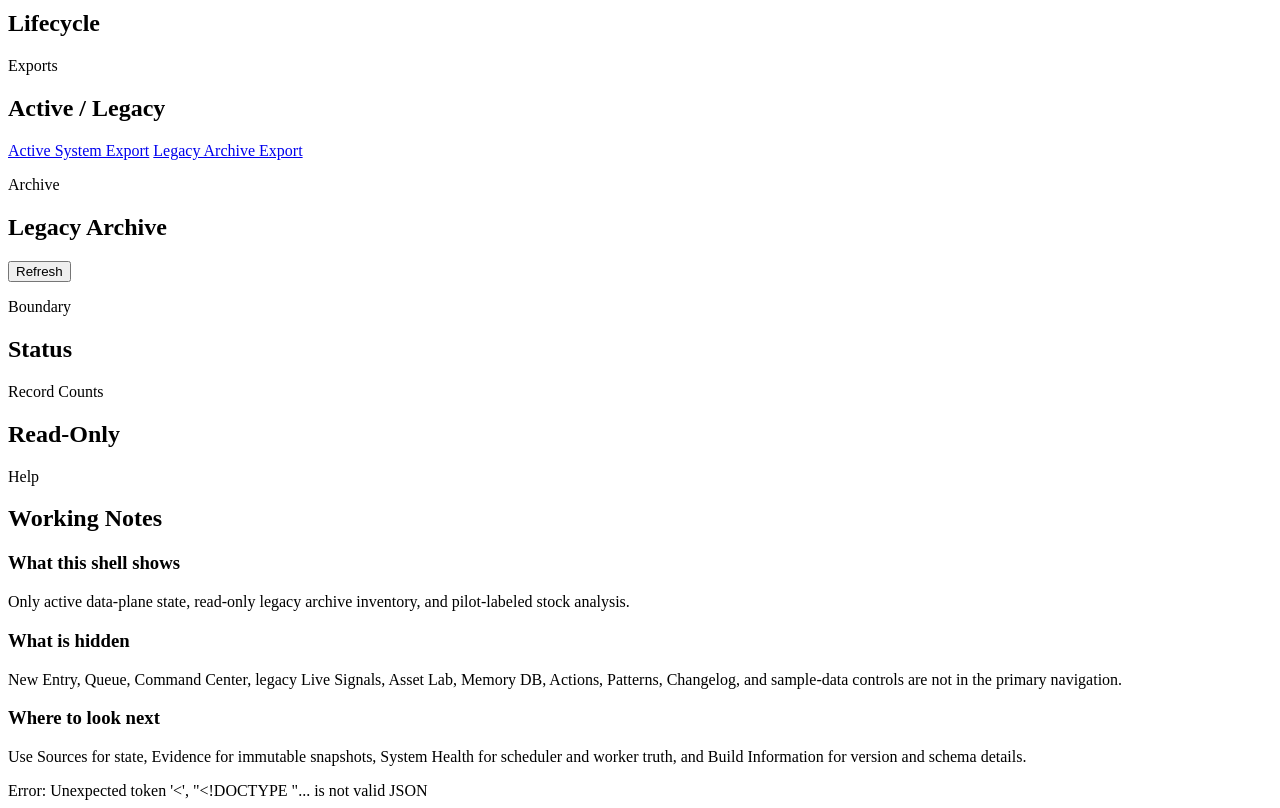
==== commit f57c7333: "v0.95 automatic capture pipe" ====
--- a/web/index.html
+++ b/web/index.html
@@ -4,7 +4,7 @@
   <meta charset="utf-8" />
   <meta name="viewport" content="width=device-width, initial-scale=1" />
   <title>Info Analyzer OS</title>
-  <link rel="stylesheet" href="/style.css?v=2.0.3" />
+  <link rel="stylesheet" href="/style.css?v=2.0.4" />
 </head>
 <body>
   <header class="hero-band app-shell">
@@ -198,6 +198,62 @@
     </section>
 
     <section id="sources" class="panel">
+      <div class="card">
+        <div class="card-head">
+          <div>
+            <p class="eyebrow">Automatic Capture</p>
+            <h2>Create Source</h2>
+            <p class="subtitle">Register one source, then run a pull. New evidence becomes an immutable snapshot and a queued inbox observation.</p>
+          </div>
+        </div>
+        <div id="sourceCreateStatus" class="list"></div>
+        <div class="grid three">
+          <label>Name
+            <input id="sourceNameInput" placeholder="SK Hynix Watch Feed" />
+          </label>
+          <label>Type
+            <select id="sourceTypeInput">
+              <option value="manual">Manual Text</option>
+              <option value="rss">RSS</option>
+              <option value="url">URL</option>
+            </select>
+          </label>
+          <label>Cadence
+            <select id="sourceCadenceInput">
+              <option value="1">1 min</option>
+              <option value="15">15 min</option>
+              <option value="60">1 hour</option>
+              <option value="1440">Daily</option>
+            </select>
+          </label>
+        </div>
+        <div class="grid two">
+          <label>Domain
+            <select id="sourceDomainInput">
+              <option>Investing</option>
+              <option>Business</option>
+              <option>Lab</option>
+              <option>Career</option>
+              <option>AI Project</option>
+              <option>Info Analyzer OS</option>
+              <option>Other</option>
+            </select>
+          </label>
+          <label>Entity
+            <input id="sourceEntityInput" placeholder="SK Hynix" />
+          </label>
+        </div>
+        <label>URL
+          <input id="sourceUrlInput" placeholder="https://example.com/feed.xml" />
+        </label>
+        <label>Manual Source Text
+          <textarea id="sourceManualTextInput" rows="5" placeholder="SK Hynix note: watch HBM demand, AI memory pricing, capex, and Nvidia/customer comments."></textarea>
+        </label>
+        <div class="buttons">
+          <button id="createSourceBtn" class="primary">Create Source</button>
+          <button id="runLatestSourceBtn" class="secondary" disabled>Run Pull</button>
+        </div>
+      </div>
       <div class="card">
         <div class="card-head">
           <div><p class="eyebrow">Active Sources</p><h2>Sources</h2></div>
@@ -390,6 +446,6 @@
       if (failure) failure.innerHTML = data.overview_latest_failure_html || "";
     })();
   </script>
-  <script src="/app.js?v=2.0.3"></script>
+  <script src="/app.js?v=2.0.4"></script>
 </body>
 </html>
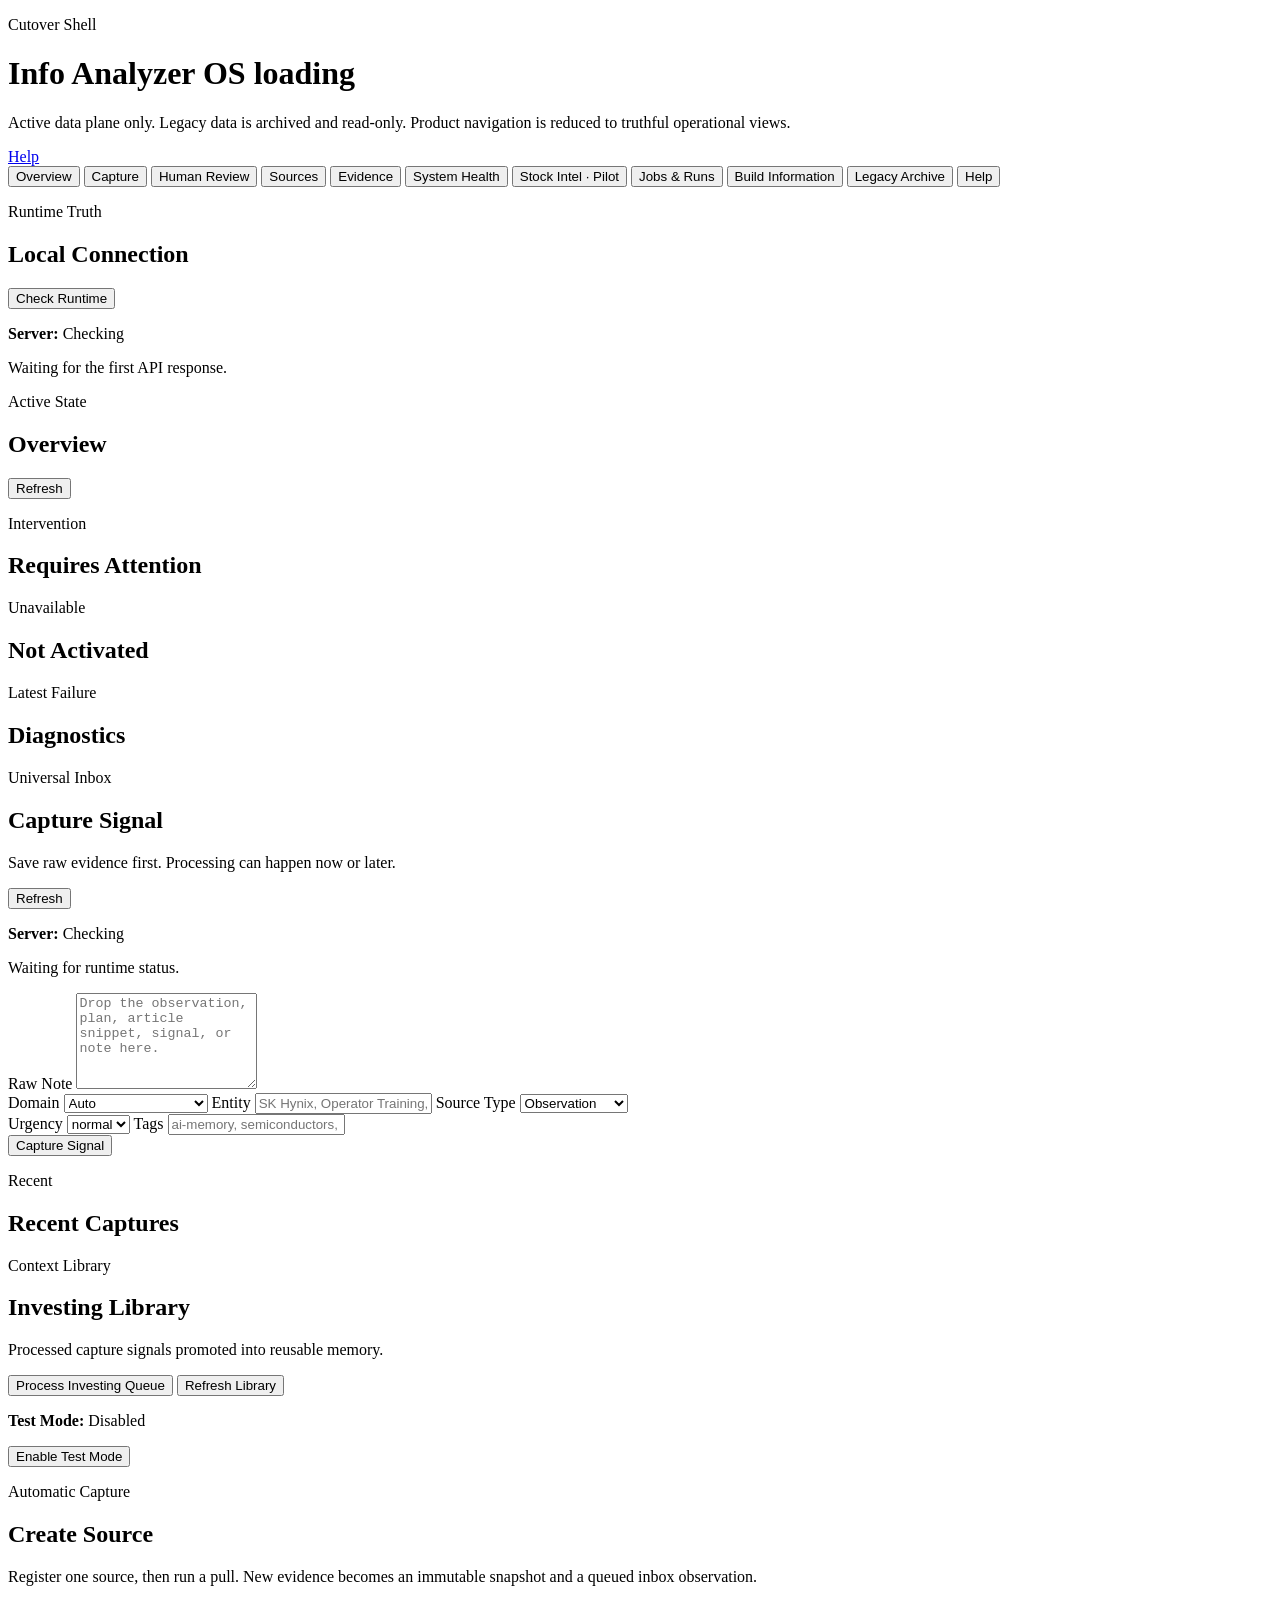
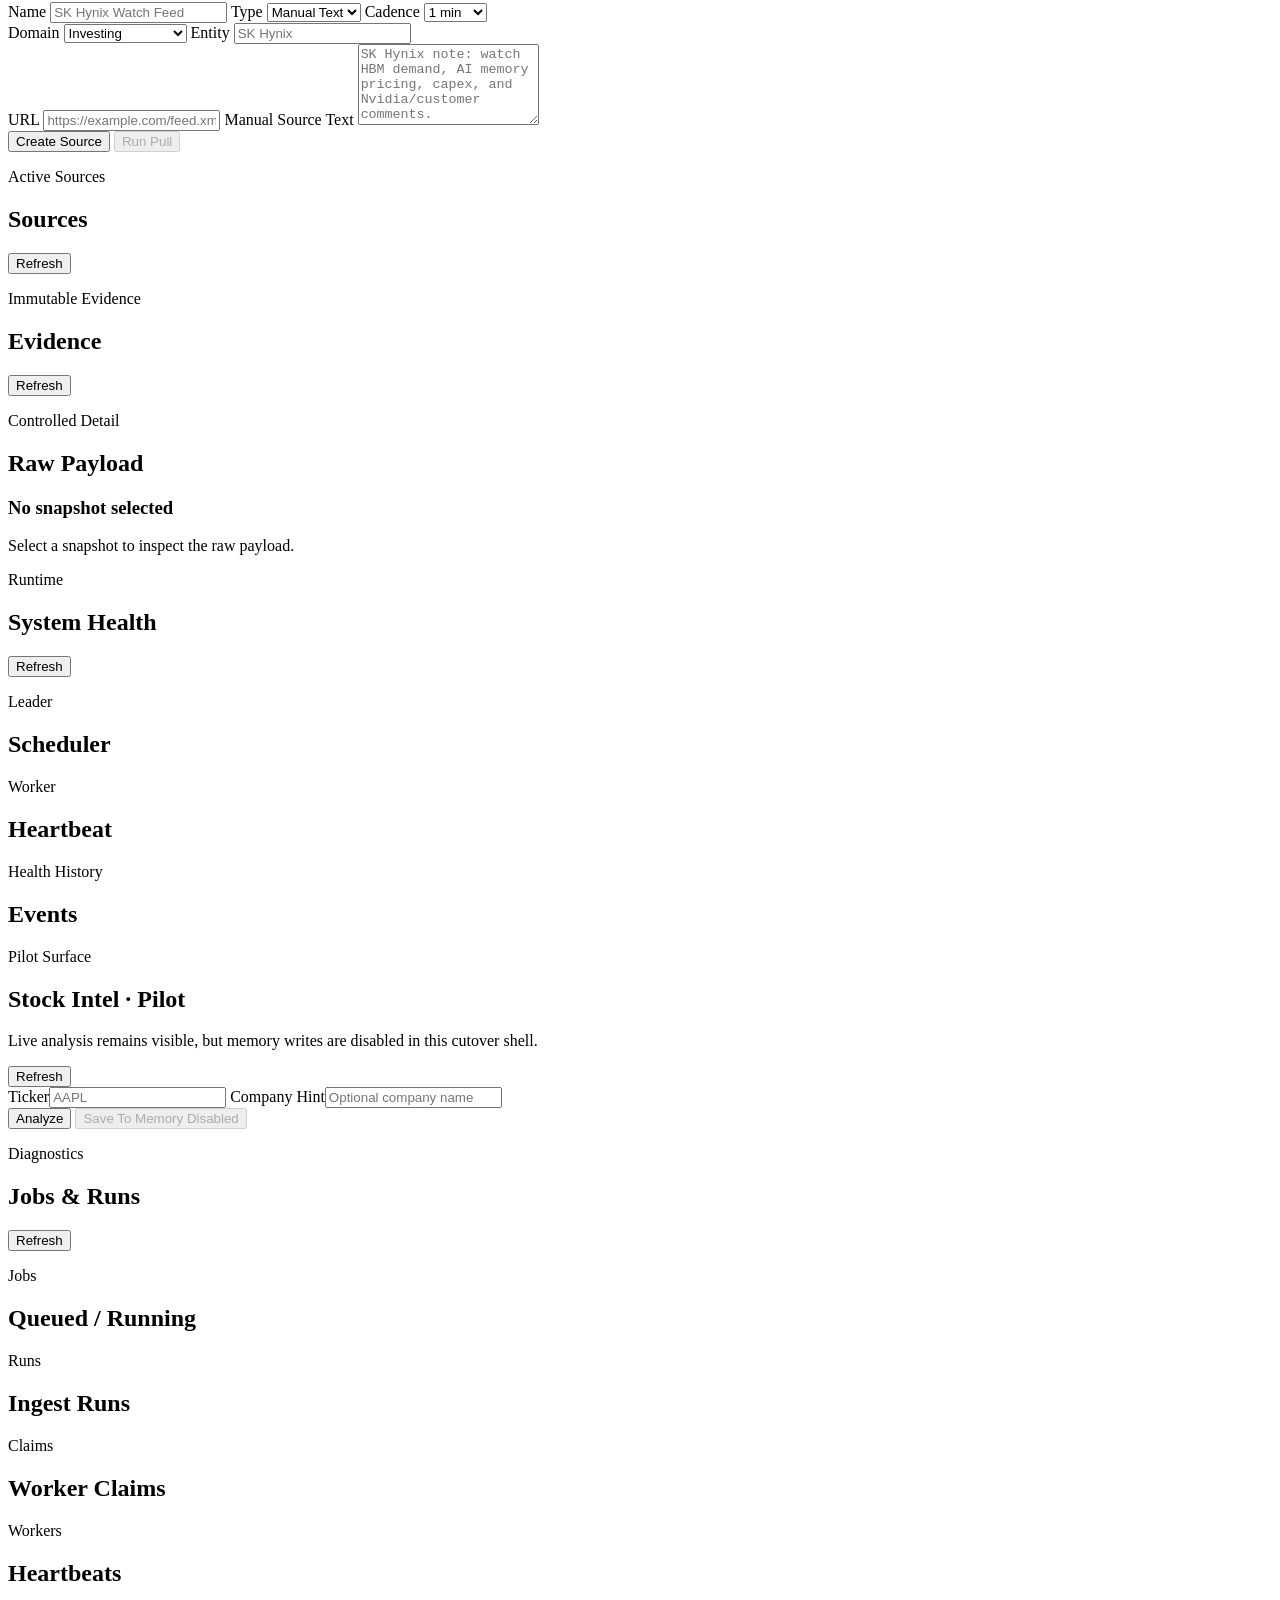
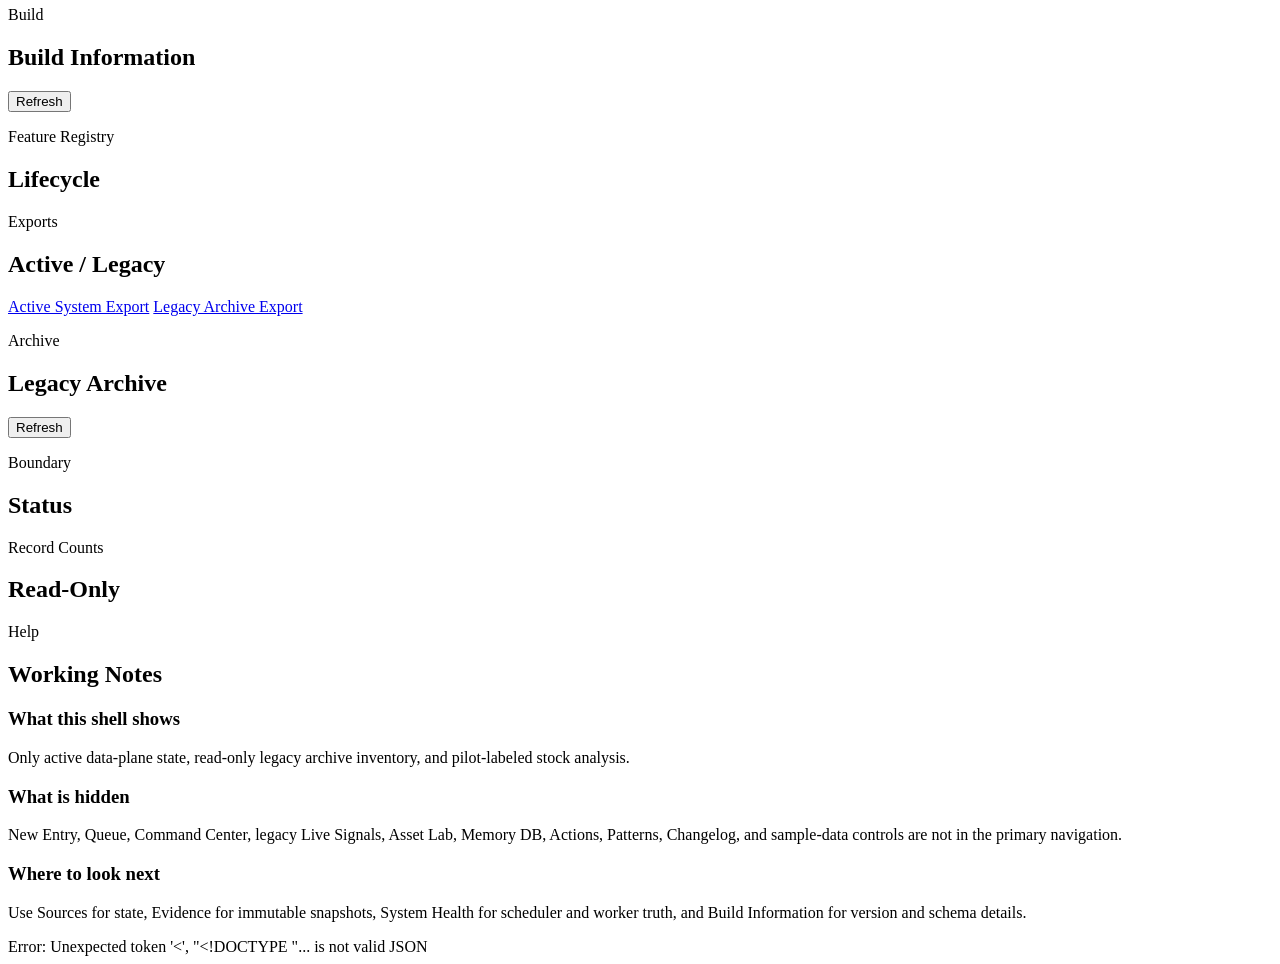
==== commit 8a98c144: "v0.96 promote captures to context library" ====
--- a/web/index.html
+++ b/web/index.html
@@ -153,6 +153,23 @@
           <div><p class="eyebrow">Recent</p><h2>Recent Captures</h2></div>
         </div>
         <div id="recentCaptures" class="list"></div>
+      </div>
+
+      <div class="card">
+        <div class="card-head">
+          <div>
+            <p class="eyebrow">Context Library</p>
+            <h2>Investing Library</h2>
+            <p class="subtitle">Processed capture signals promoted into reusable memory.</p>
+          </div>
+          <div class="buttons compact">
+            <button id="processInvestingQueue" class="secondary small">Process Investing Queue</button>
+            <button id="refreshContextLibrary" class="ghost small">Refresh Library</button>
+          </div>
+        </div>
+        <div id="contextLibraryStatus" class="list"></div>
+        <div id="contextLibraryStats" class="stats"></div>
+        <div id="contextLibraryList" class="list"></div>
       </div>
     </section>
 
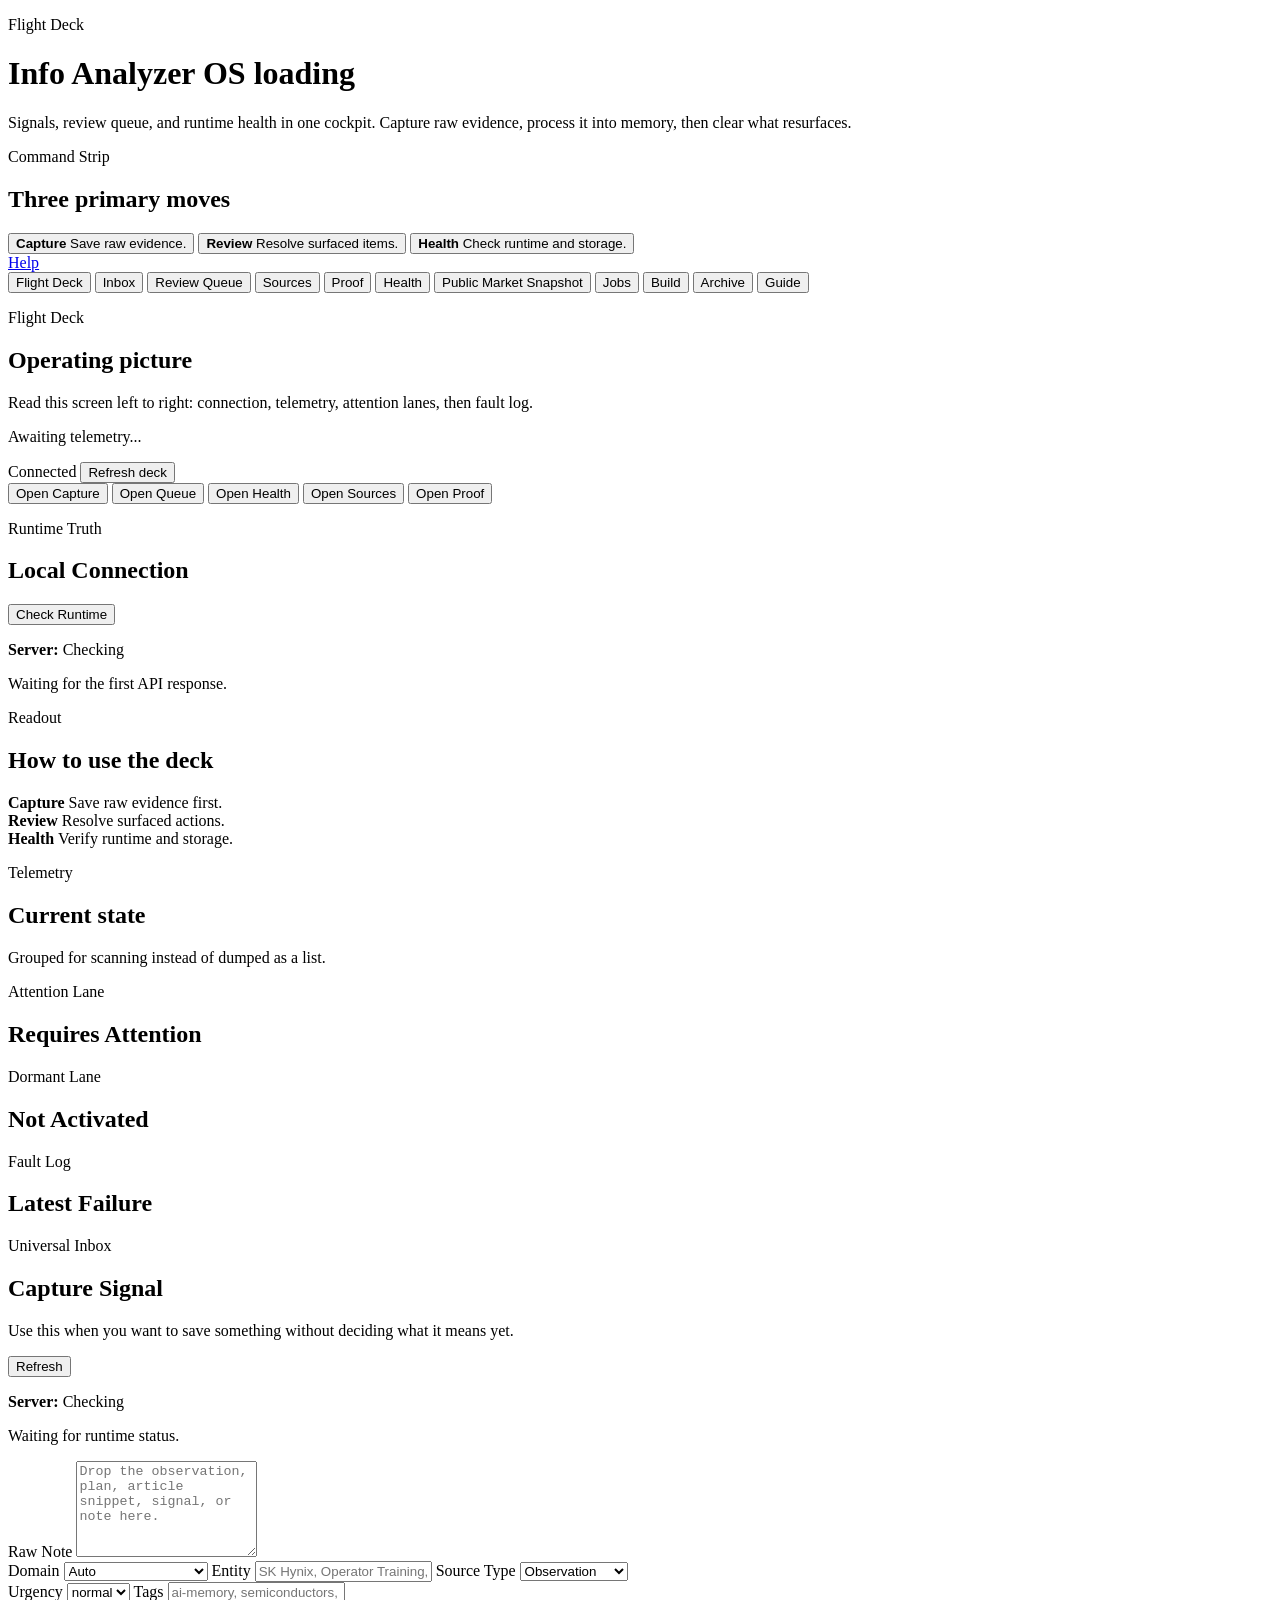
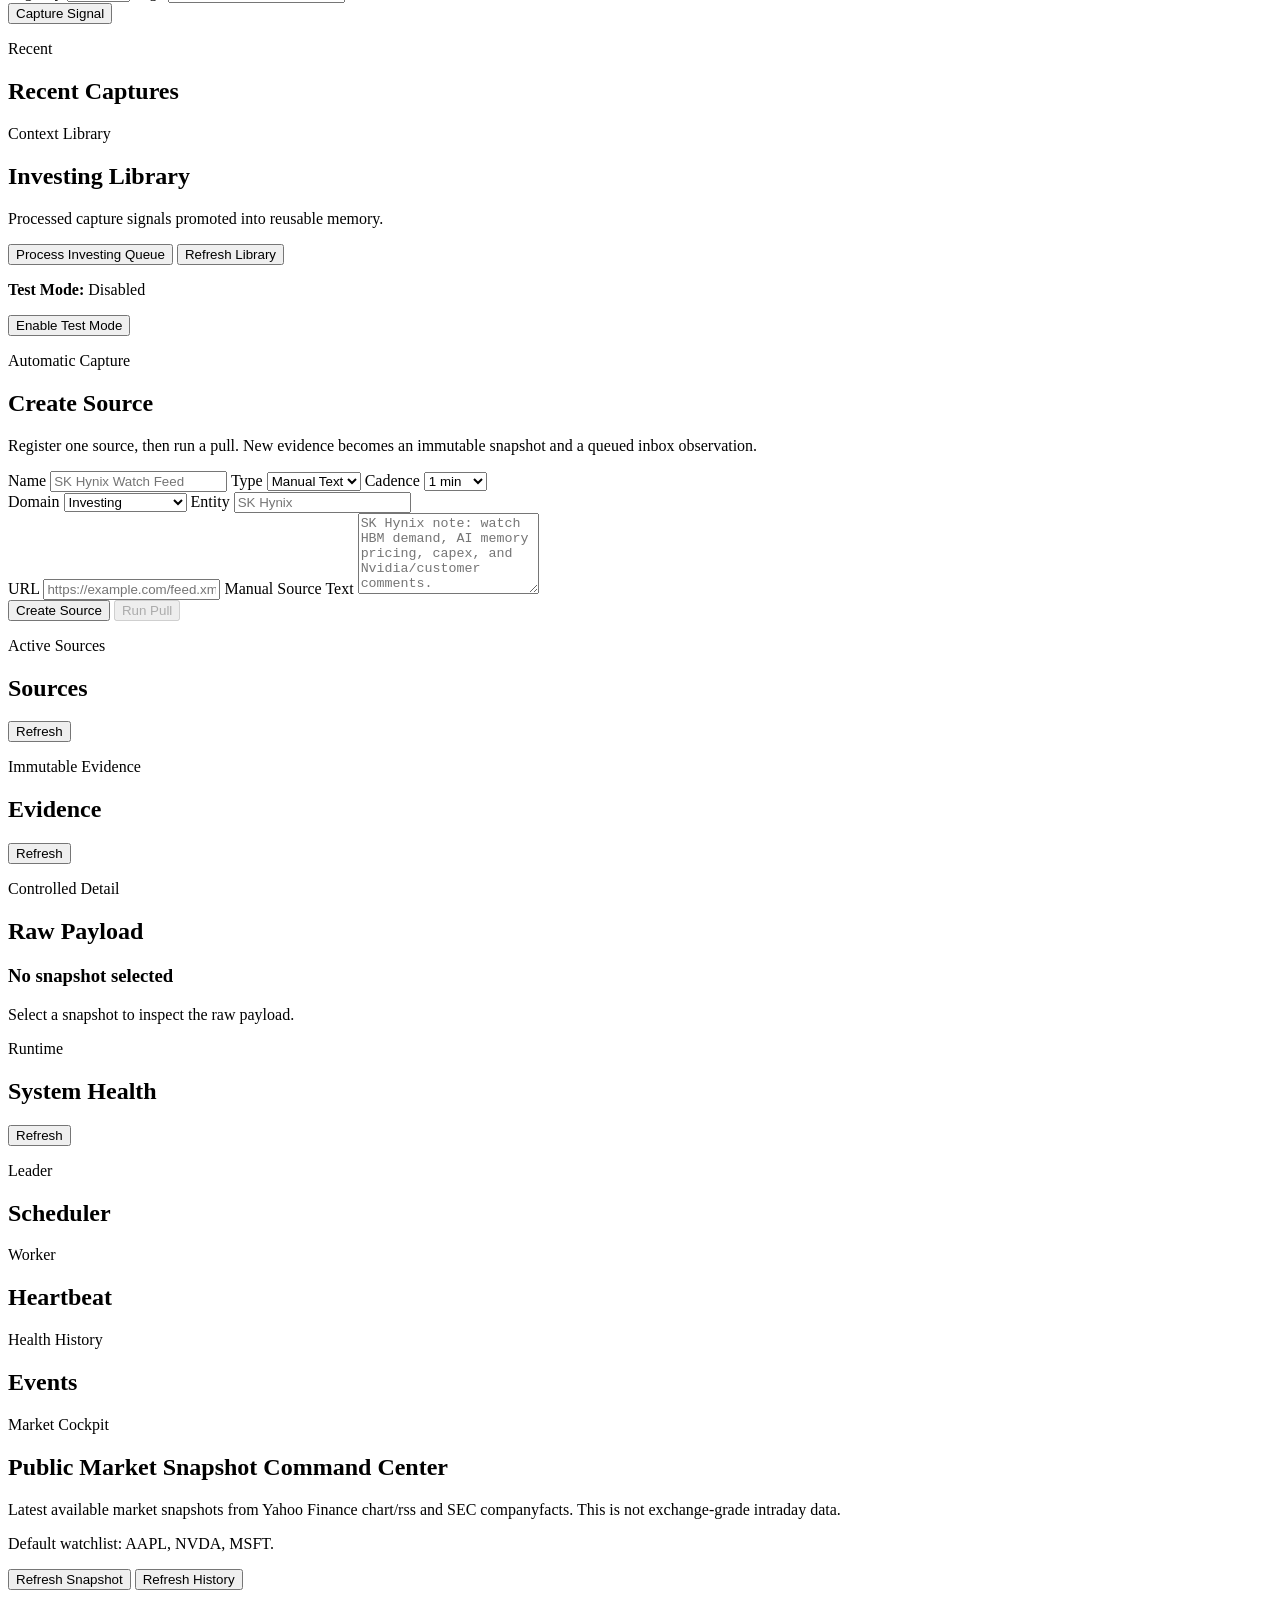
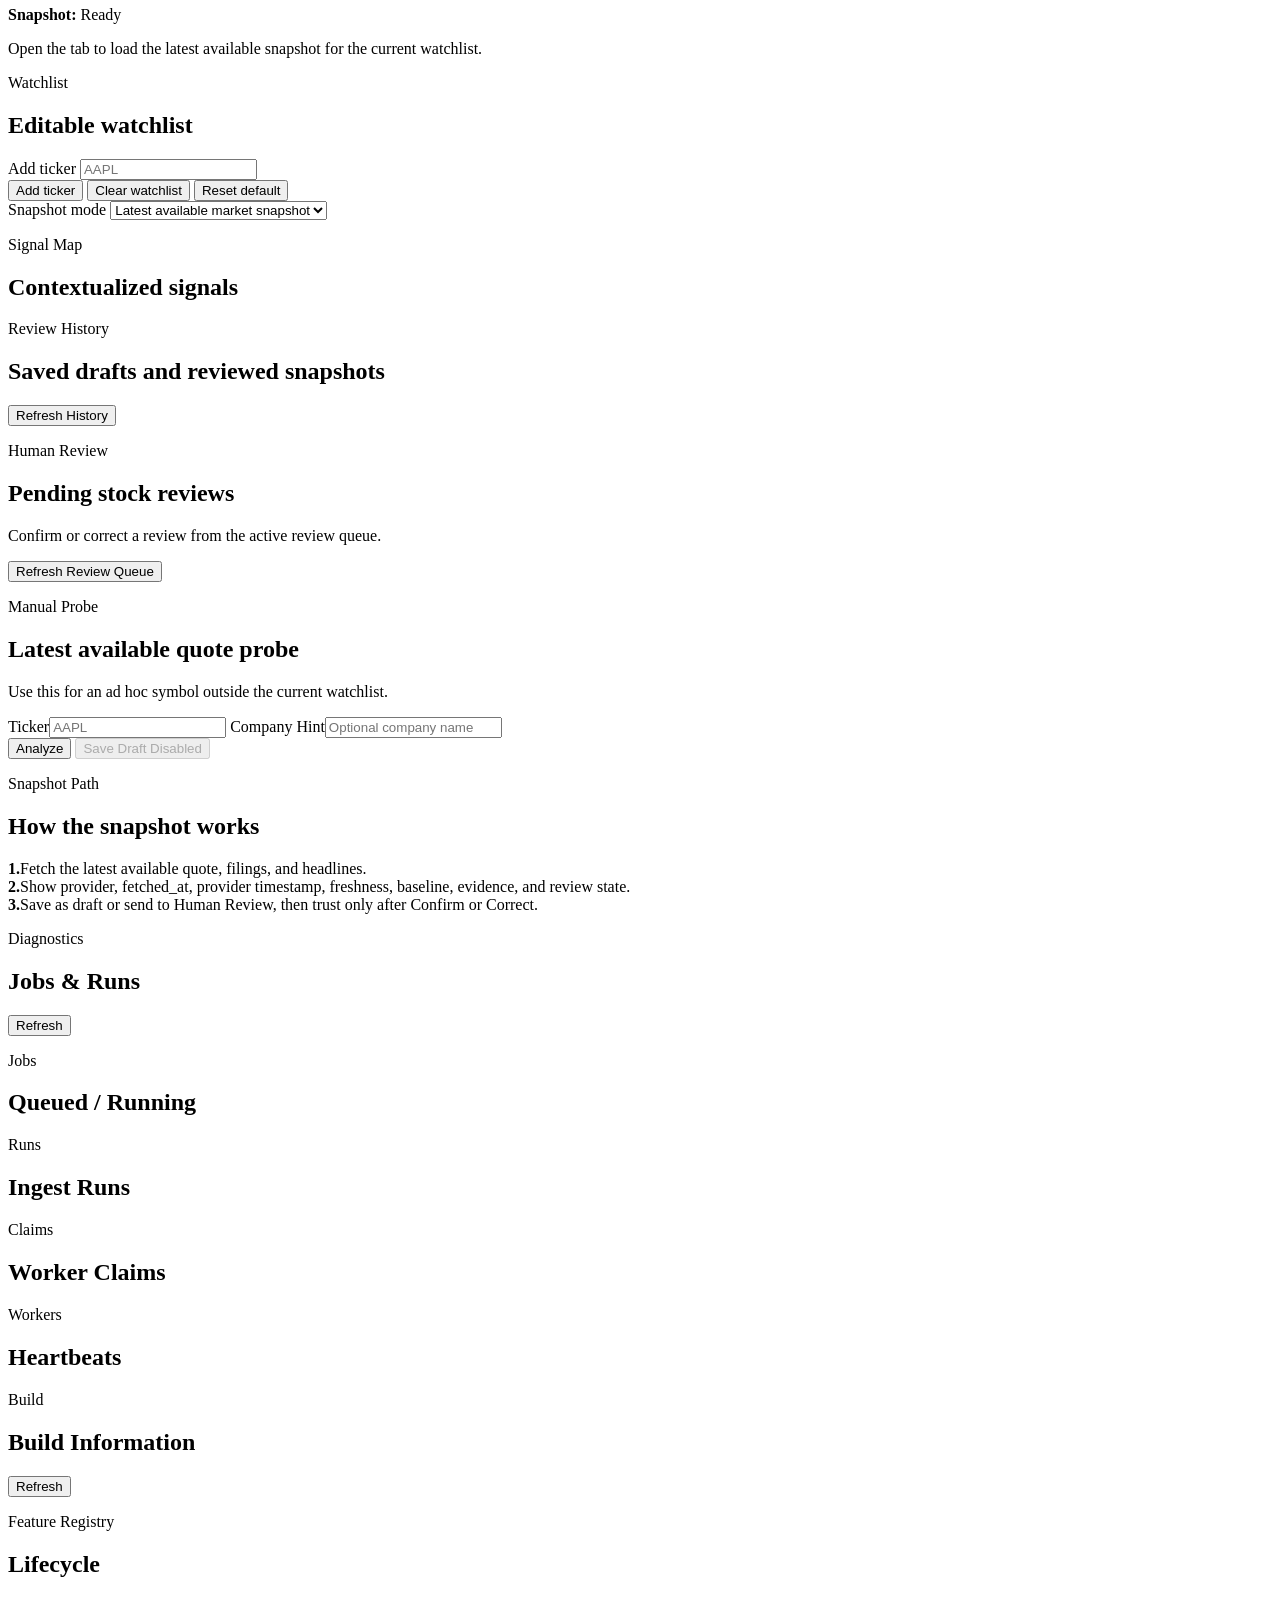
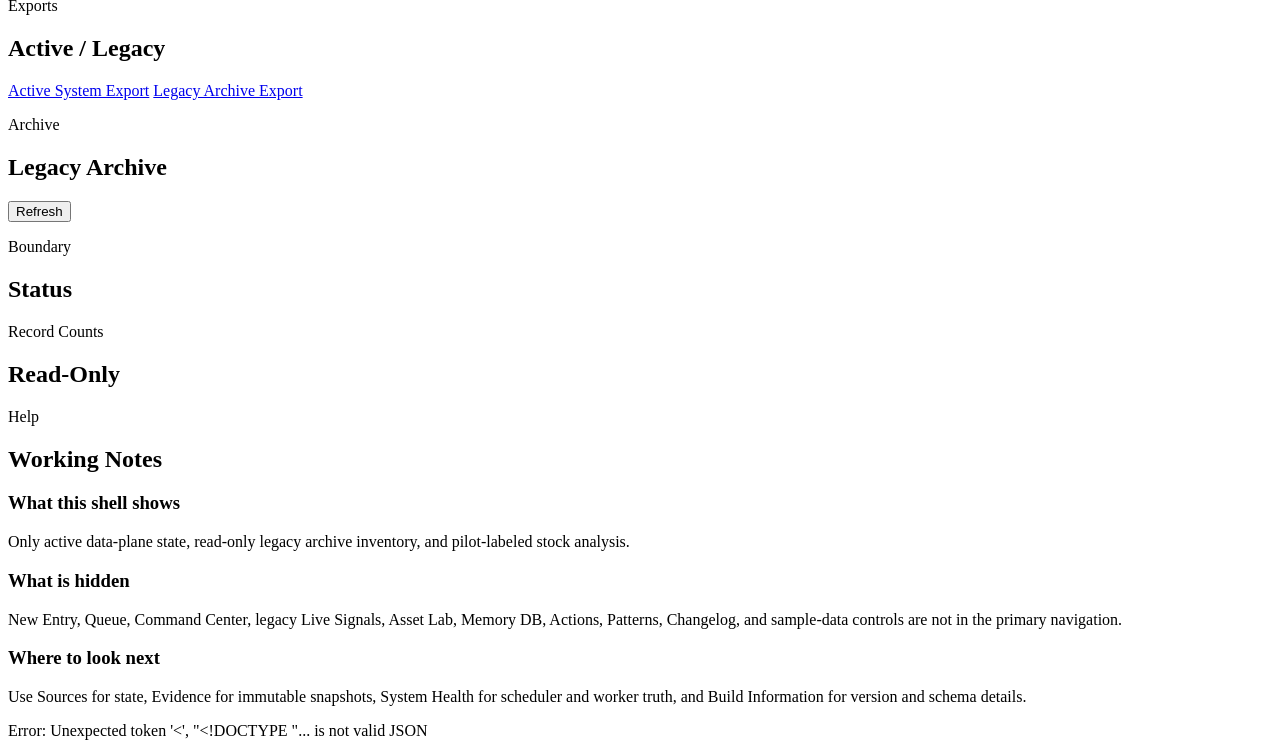
==== commit 2c63d546: "Recover current product baseline" ====
--- a/web/index.html
+++ b/web/index.html
@@ -4,76 +4,150 @@
   <meta charset="utf-8" />
   <meta name="viewport" content="width=device-width, initial-scale=1" />
   <title>Info Analyzer OS</title>
-  <link rel="stylesheet" href="/style.css?v=2.0.4" />
+  <link rel="stylesheet" href="/style.css?v=2.1.0" />
 </head>
 <body>
   <header class="hero-band app-shell">
     <div class="brand-block">
-      <p class="eyebrow">Cutover Shell</p>
+      <p class="eyebrow">Flight Deck</p>
       <h1>Info Analyzer OS <span id="appVersion">loading</span></h1>
-      <p class="subtitle">Active data plane only. Legacy data is archived and read-only. Product navigation is reduced to truthful operational views.</p>
+      <p class="subtitle">Signals, review queue, and runtime health in one cockpit. Capture raw evidence, process it into memory, then clear what resurfaces.</p>
     </div>
-    <div class="hero-actions">
-      <a class="ghost small" href="https://github.com/tariye/sales-os" target="_blank" rel="noreferrer">Help</a>
+    <div class="hero-rail">
+      <div class="hero-card">
+        <p class="eyebrow">Command Strip</p>
+        <h2>Three primary moves</h2>
+        <div class="hero-steps">
+          <button class="hero-step" data-view="capture">
+            <strong>Capture</strong>
+            <span>Save raw evidence.</span>
+          </button>
+          <button class="hero-step" data-view="human-review">
+            <strong>Review</strong>
+            <span>Resolve surfaced items.</span>
+          </button>
+          <button class="hero-step" data-view="system-health">
+            <strong>Health</strong>
+            <span>Check runtime and storage.</span>
+          </button>
+        </div>
+      </div>
+      <div class="hero-actions">
+        <a class="ghost small" href="https://github.com/tariye/sales-os" target="_blank" rel="noreferrer">Help</a>
+      </div>
     </div>
   </header>
 
   <nav class="tabs" aria-label="Primary">
-    <button class="tab active" data-view="overview">Overview</button>
-    <button class="tab" data-view="capture">Capture</button>
-    <button class="tab" data-view="human-review">Human Review</button>
+    <button class="tab active" data-view="overview">Flight Deck</button>
+    <button class="tab" data-view="capture">Inbox</button>
+    <button class="tab" data-view="human-review">Review Queue</button>
     <button class="tab" data-view="sources">Sources</button>
-    <button class="tab" data-view="evidence">Evidence</button>
-    <button class="tab" data-view="system-health">System Health</button>
-    <button class="tab" data-view="stock-intel">Stock Intel · Pilot</button>
-    <button class="tab" data-view="jobs-runs">Jobs &amp; Runs</button>
-    <button class="tab" data-view="build-information">Build Information</button>
-    <button class="tab" data-view="legacy-archive">Legacy Archive</button>
-    <button class="tab" data-view="help">Help</button>
+    <button class="tab" data-view="evidence">Proof</button>
+    <button class="tab" data-view="system-health">Health</button>
+    <button class="tab" data-view="stock-intel">Public Market Snapshot</button>
+    <button class="tab" data-view="jobs-runs">Jobs</button>
+    <button class="tab" data-view="build-information">Build</button>
+    <button class="tab" data-view="legacy-archive">Archive</button>
+    <button class="tab" data-view="help">Guide</button>
   </nav>
 
   <main class="app-shell">
-    <section id="overview" class="panel active">
-      <div id="runtimeStatusCard" class="card runtime-card">
-        <div class="card-head">
+    <section id="overview" class="panel active cockpit-panel">
+      <div class="cockpit-shell">
+        <div class="cockpit-header">
           <div>
-            <p class="eyebrow">Runtime Truth</p>
-            <h2>Local Connection</h2>
-          </div>
-          <button id="refreshRuntimeStatus" class="ghost small">Check Runtime</button>
-        </div>
-        <div id="runtimeStatusBanner" class="banner banner-info">
-          <div class="banner-content">
-            <p><strong>Server:</strong> <span id="runtimeConnection">Checking</span></p>
-            <p id="runtimeLastApiStatus" class="muted">Waiting for the first API response.</p>
-          </div>
-        </div>
-        <div id="runtimeStatusStats" class="stats"></div>
-        <div id="runtimeStatusDetails" class="list"></div>
-      </div>
-      <div class="card overview">
-        <div class="card-head">
-          <div>
-            <p class="eyebrow">Active State</p>
-            <h2>Overview</h2>
-          </div>
-          <button id="refreshOverview" class="ghost small">Refresh</button>
-        </div>
-        <div id="overviewStats" class="stats"></div>
-      </div>
-      <div class="grid two">
-        <div class="card">
-          <div class="card-head"><div><p class="eyebrow">Intervention</p><h2>Requires Attention</h2></div></div>
-          <div id="overviewIntervention" class="list"></div>
-        </div>
-        <div class="card">
-          <div class="card-head"><div><p class="eyebrow">Unavailable</p><h2>Not Activated</h2></div></div>
-          <div id="overviewUnavailable" class="list"></div>
-        </div>
-      </div>
-      <div class="card">
-        <div class="card-head"><div><p class="eyebrow">Latest Failure</p><h2>Diagnostics</h2></div></div>
-        <div id="overviewLatestFailure" class="list"></div>
+            <p class="eyebrow">Flight Deck</p>
+            <h2>Operating picture</h2>
+            <p class="subtitle">Read this screen left to right: connection, telemetry, attention lanes, then fault log.</p>
+            <p id="overviewSummaryLine" class="cockpit-summary">Awaiting telemetry...</p>
+          </div>
+          <div class="cockpit-status-stack">
+            <span class="cockpit-chip cockpit-chip-good">Connected</span>
+            <button id="refreshOverview" class="cockpit-chip cockpit-chip-action">Refresh deck</button>
+          </div>
+        </div>
+
+        <div class="cockpit-rail">
+          <button class="cockpit-command" data-view="capture">Open Capture</button>
+          <button class="cockpit-command" data-view="human-review">Open Queue</button>
+          <button class="cockpit-command" data-view="system-health">Open Health</button>
+          <button class="cockpit-command ghost" data-view="sources">Open Sources</button>
+          <button class="cockpit-command ghost" data-view="evidence">Open Proof</button>
+        </div>
+
+        <div class="cockpit-grid">
+          <div class="cockpit-column">
+            <div id="runtimeStatusCard" class="card runtime-card cockpit-card">
+              <div class="card-head">
+                <div>
+                  <p class="eyebrow">Runtime Truth</p>
+                  <h2>Local Connection</h2>
+                </div>
+                <button id="refreshRuntimeStatus" class="ghost small">Check Runtime</button>
+              </div>
+              <div id="runtimeStatusBanner" class="banner banner-info">
+                <div class="banner-content">
+                  <p><strong>Server:</strong> <span id="runtimeConnection">Checking</span></p>
+                  <p id="runtimeLastApiStatus" class="muted">Waiting for the first API response.</p>
+                </div>
+              </div>
+              <div id="runtimeStatusStats" class="stats"></div>
+              <div id="runtimeStatusDetails" class="list"></div>
+            </div>
+
+            <div class="card cockpit-card cockpit-guide">
+              <div class="card-head">
+                <div>
+                  <p class="eyebrow">Readout</p>
+                  <h2>How to use the deck</h2>
+                </div>
+              </div>
+              <div class="deck-guide">
+                <div>
+                  <strong>Capture</strong>
+                  <span>Save raw evidence first.</span>
+                </div>
+                <div>
+                  <strong>Review</strong>
+                  <span>Resolve surfaced actions.</span>
+                </div>
+                <div>
+                  <strong>Health</strong>
+                  <span>Verify runtime and storage.</span>
+                </div>
+              </div>
+            </div>
+          </div>
+
+          <div class="cockpit-column">
+            <div class="card overview cockpit-card">
+              <div class="card-head">
+                <div>
+                  <p class="eyebrow">Telemetry</p>
+                  <h2>Current state</h2>
+                  <p class="subtitle">Grouped for scanning instead of dumped as a list.</p>
+                </div>
+              </div>
+              <div id="overviewStats" class="cockpit-stats"></div>
+            </div>
+          </div>
+
+          <div class="cockpit-column">
+            <div class="card cockpit-card cockpit-alert-card">
+              <div class="card-head"><div><p class="eyebrow">Attention Lane</p><h2>Requires Attention</h2></div></div>
+              <div id="overviewIntervention" class="list"></div>
+            </div>
+            <div class="card cockpit-card cockpit-alert-card">
+              <div class="card-head"><div><p class="eyebrow">Dormant Lane</p><h2>Not Activated</h2></div></div>
+              <div id="overviewUnavailable" class="list"></div>
+            </div>
+            <div class="card cockpit-card cockpit-alert-card">
+              <div class="card-head"><div><p class="eyebrow">Fault Log</p><h2>Latest Failure</h2></div></div>
+              <div id="overviewLatestFailure" class="list"></div>
+            </div>
+          </div>
+        </div>
       </div>
     </section>
 
@@ -83,7 +157,7 @@
           <div>
             <p class="eyebrow">Universal Inbox</p>
             <h2>Capture Signal</h2>
-            <p class="subtitle">Save raw evidence first. Processing can happen now or later.</p>
+            <p class="subtitle">Use this when you want to save something without deciding what it means yet.</p>
           </div>
           <button id="refreshInbox" class="ghost small">Refresh</button>
         </div>
@@ -327,25 +401,124 @@
     </section>
 
     <section id="stock-intel" class="panel">
-      <div class="card">
+      <div class="card stock-shell">
         <div class="card-head">
           <div>
-            <p class="eyebrow">Pilot Surface</p>
-            <h2>Stock Intel · Pilot</h2>
-            <p class="subtitle">Live analysis remains visible, but memory writes are disabled in this cutover shell.</p>
-          </div>
-          <button id="refreshStockIntel" class="ghost small">Refresh</button>
-        </div>
+            <p class="eyebrow">Market Cockpit</p>
+            <h2>Public Market Snapshot Command Center</h2>
+            <p class="subtitle">Latest available market snapshots from Yahoo Finance chart/rss and SEC companyfacts. This is not exchange-grade intraday data.</p>
+            <p class="subtitle">Default watchlist: AAPL, NVDA, MSFT.</p>
+          </div>
+          <div class="buttons compact">
+            <button id="refreshStockIntel" class="ghost small">Refresh Snapshot</button>
+            <button id="refreshStockSnapshotHistory" class="ghost small">Refresh History</button>
+          </div>
+        </div>
+        <div id="stockLiveBanner" class="banner banner-info">
+          <div class="banner-content">
+            <p><strong>Snapshot:</strong> <span id="stockLiveStatus">Ready</span></p>
+            <p id="stockLiveSummary" class="muted">Open the tab to load the latest available snapshot for the current watchlist.</p>
+          </div>
+        </div>
+        <div id="stockIntelStats" class="stats"></div>
         <div class="grid two">
-          <label>Ticker<input id="stockTicker" placeholder="AAPL" /></label>
-          <label>Company Hint<input id="stockCompany" placeholder="Optional company name" /></label>
-        </div>
-        <div class="buttons">
-          <button id="analyzeStockBtn" class="primary">Analyze</button>
-          <button id="saveStockBtn" class="secondary" disabled title="Save to memory is disabled in the cutover shell">Save To Memory Disabled</button>
-        </div>
-      </div>
-      <div id="stockOutput" class="list"></div>
+          <div class="card stock-mini-card">
+            <div class="card-head">
+              <div>
+                <p class="eyebrow">Watchlist</p>
+                <h2>Editable watchlist</h2>
+              </div>
+            </div>
+            <div class="stock-editor">
+              <label>Add ticker
+                <input id="stockWatchlistInput" placeholder="AAPL" />
+              </label>
+              <div class="buttons compact">
+                <button id="addStockTicker" class="secondary small">Add ticker</button>
+                <button id="clearStockWatchlist" class="ghost small">Clear watchlist</button>
+                <button id="resetStockWatchlist" class="ghost small">Reset default</button>
+              </div>
+              <label>Snapshot mode
+                <select id="stockSnapshotMode">
+                  <option value="">Latest available market snapshot</option>
+                  <option value="stale">Simulate stale snapshot</option>
+                  <option value="provider_error">Simulate provider error</option>
+                  <option value="symbol_error">Simulate symbol error</option>
+                  <option value="no_data">Simulate no data</option>
+                </select>
+              </label>
+            </div>
+            <div id="stockWatchlist" class="stock-watchlist"></div>
+          </div>
+          <div class="card stock-mini-card">
+            <div class="card-head">
+              <div>
+                <p class="eyebrow">Signal Map</p>
+                <h2>Contextualized signals</h2>
+              </div>
+            </div>
+            <div id="stockActionSummary" class="list"></div>
+          </div>
+        </div>
+        <div id="stockLiveFeed" class="list"></div>
+      </div>
+
+      <div class="card">
+        <div class="card-head">
+          <div>
+            <p class="eyebrow">Review History</p>
+            <h2>Saved drafts and reviewed snapshots</h2>
+          </div>
+          <button id="refreshStockHistory" class="ghost small">Refresh History</button>
+        </div>
+        <div id="stockSnapshotHistory" class="list"></div>
+      </div>
+
+      <div class="card">
+        <div class="card-head">
+          <div>
+            <p class="eyebrow">Human Review</p>
+            <h2>Pending stock reviews</h2>
+            <p class="subtitle">Confirm or correct a review from the active review queue.</p>
+          </div>
+          <button id="refreshStockReviews" class="ghost small">Refresh Review Queue</button>
+        </div>
+        <div id="stockReviewQueue" class="list"></div>
+      </div>
+
+      <div class="grid two">
+        <div class="card">
+          <div class="card-head">
+            <div>
+              <p class="eyebrow">Manual Probe</p>
+              <h2>Latest available quote probe</h2>
+              <p class="subtitle">Use this for an ad hoc symbol outside the current watchlist.</p>
+            </div>
+          </div>
+          <div class="grid two">
+            <label>Ticker<input id="stockTicker" placeholder="AAPL" /></label>
+            <label>Company Hint<input id="stockCompany" placeholder="Optional company name" /></label>
+          </div>
+          <div class="buttons">
+            <button id="analyzeStockBtn" class="primary">Analyze</button>
+            <button id="saveStockBtn" class="secondary" disabled title="Manual probe saving stays disabled until review controls are wired in the shell">Save Draft Disabled</button>
+          </div>
+          <div id="stockOutput" class="list"></div>
+        </div>
+        <div class="card">
+          <div class="card-head">
+            <div>
+              <p class="eyebrow">Snapshot Path</p>
+              <h2>How the snapshot works</h2>
+            </div>
+          </div>
+          <div class="deck-guide">
+            <div><strong>1.</strong><span>Fetch the latest available quote, filings, and headlines.</span></div>
+            <div><strong>2.</strong><span>Show provider, fetched_at, provider timestamp, freshness, baseline, evidence, and review state.</span></div>
+            <div><strong>3.</strong><span>Save as draft or send to Human Review, then trust only after Confirm or Correct.</span></div>
+          </div>
+        </div>
+      </div>
     </section>
 
     <section id="jobs-runs" class="panel">
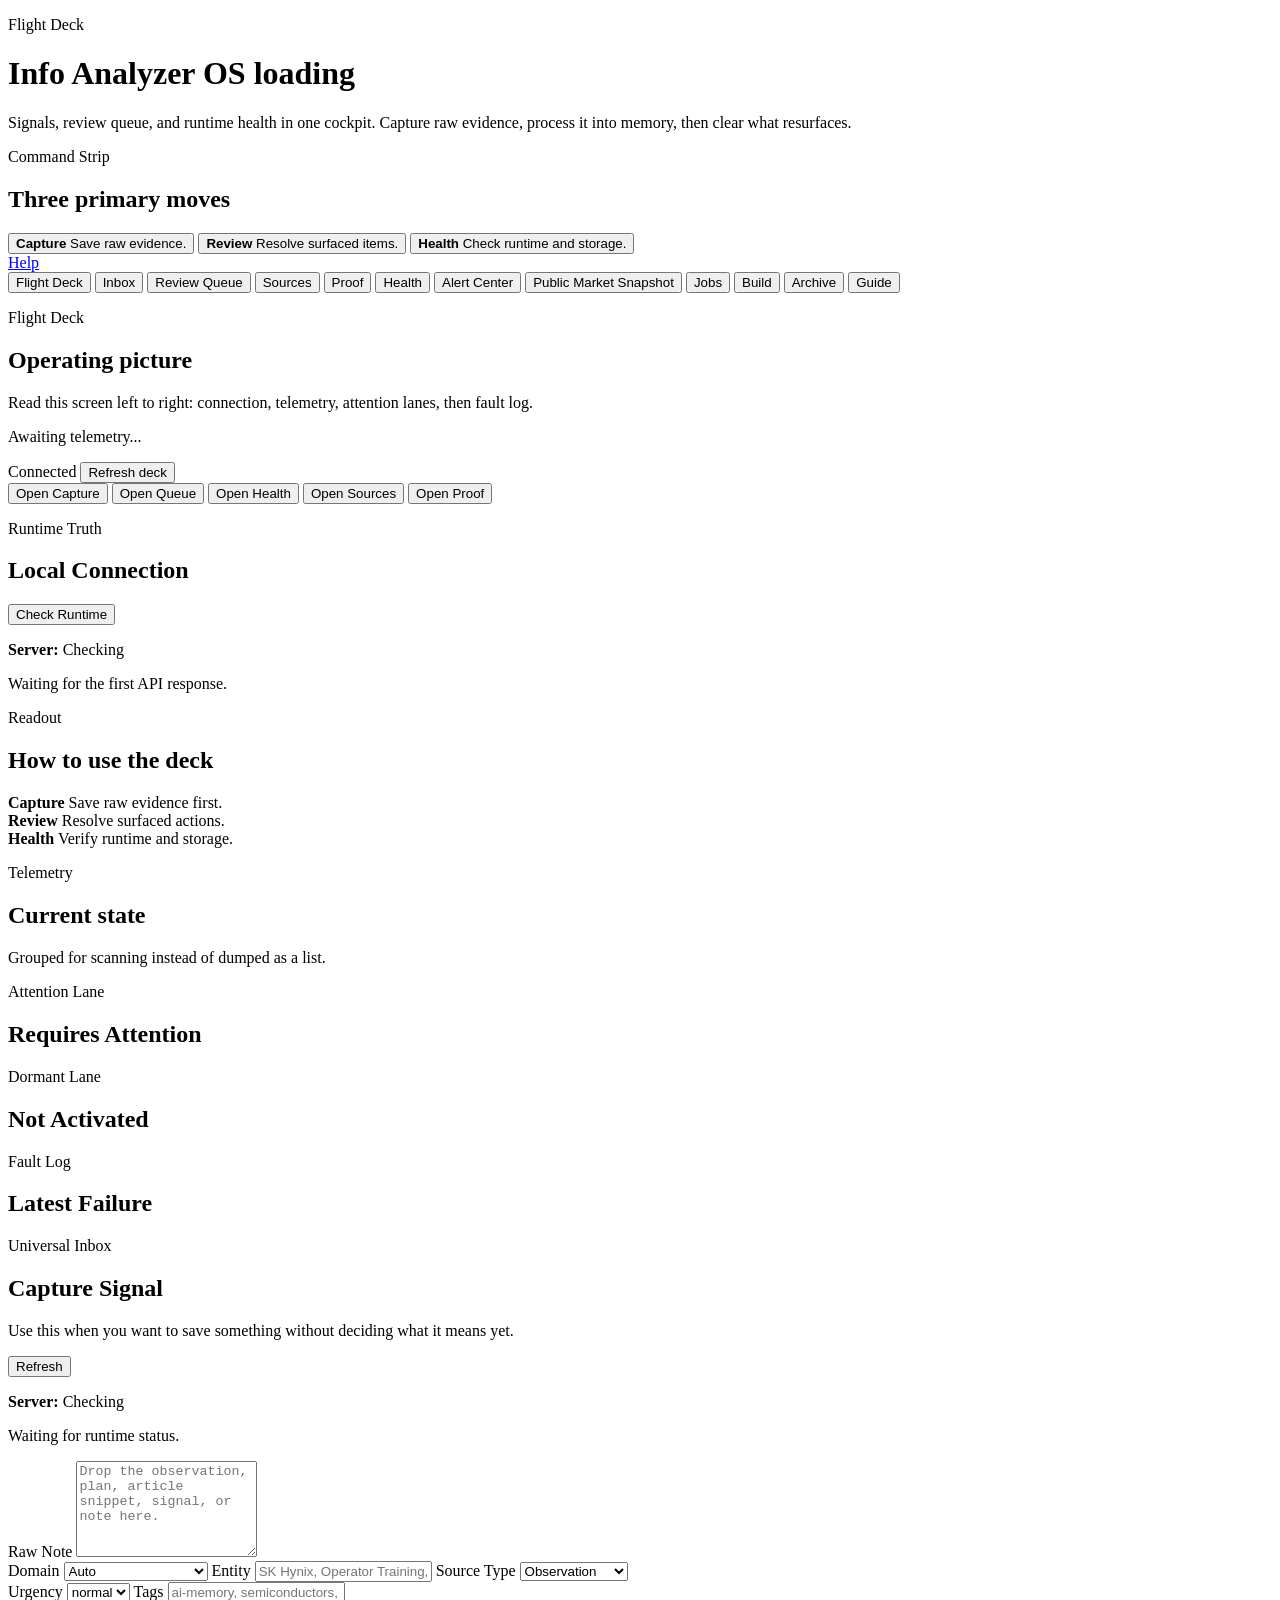
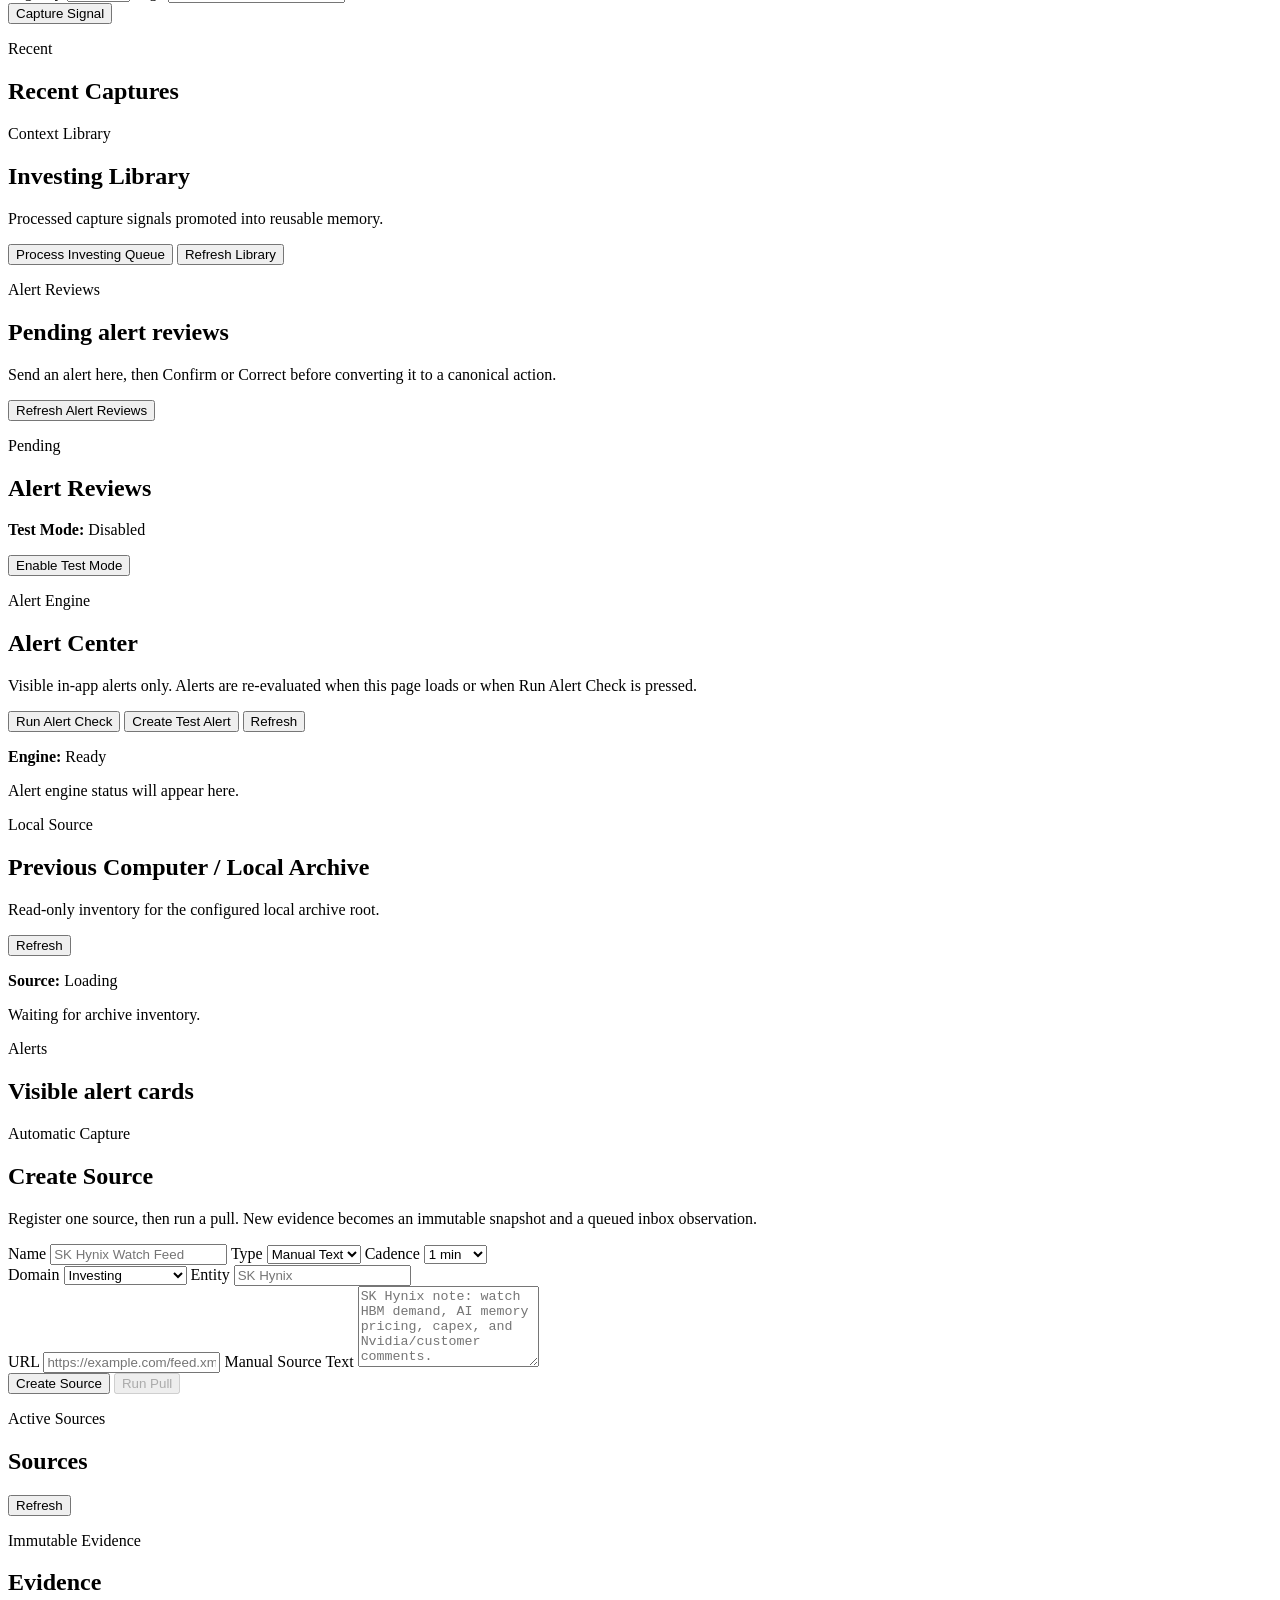
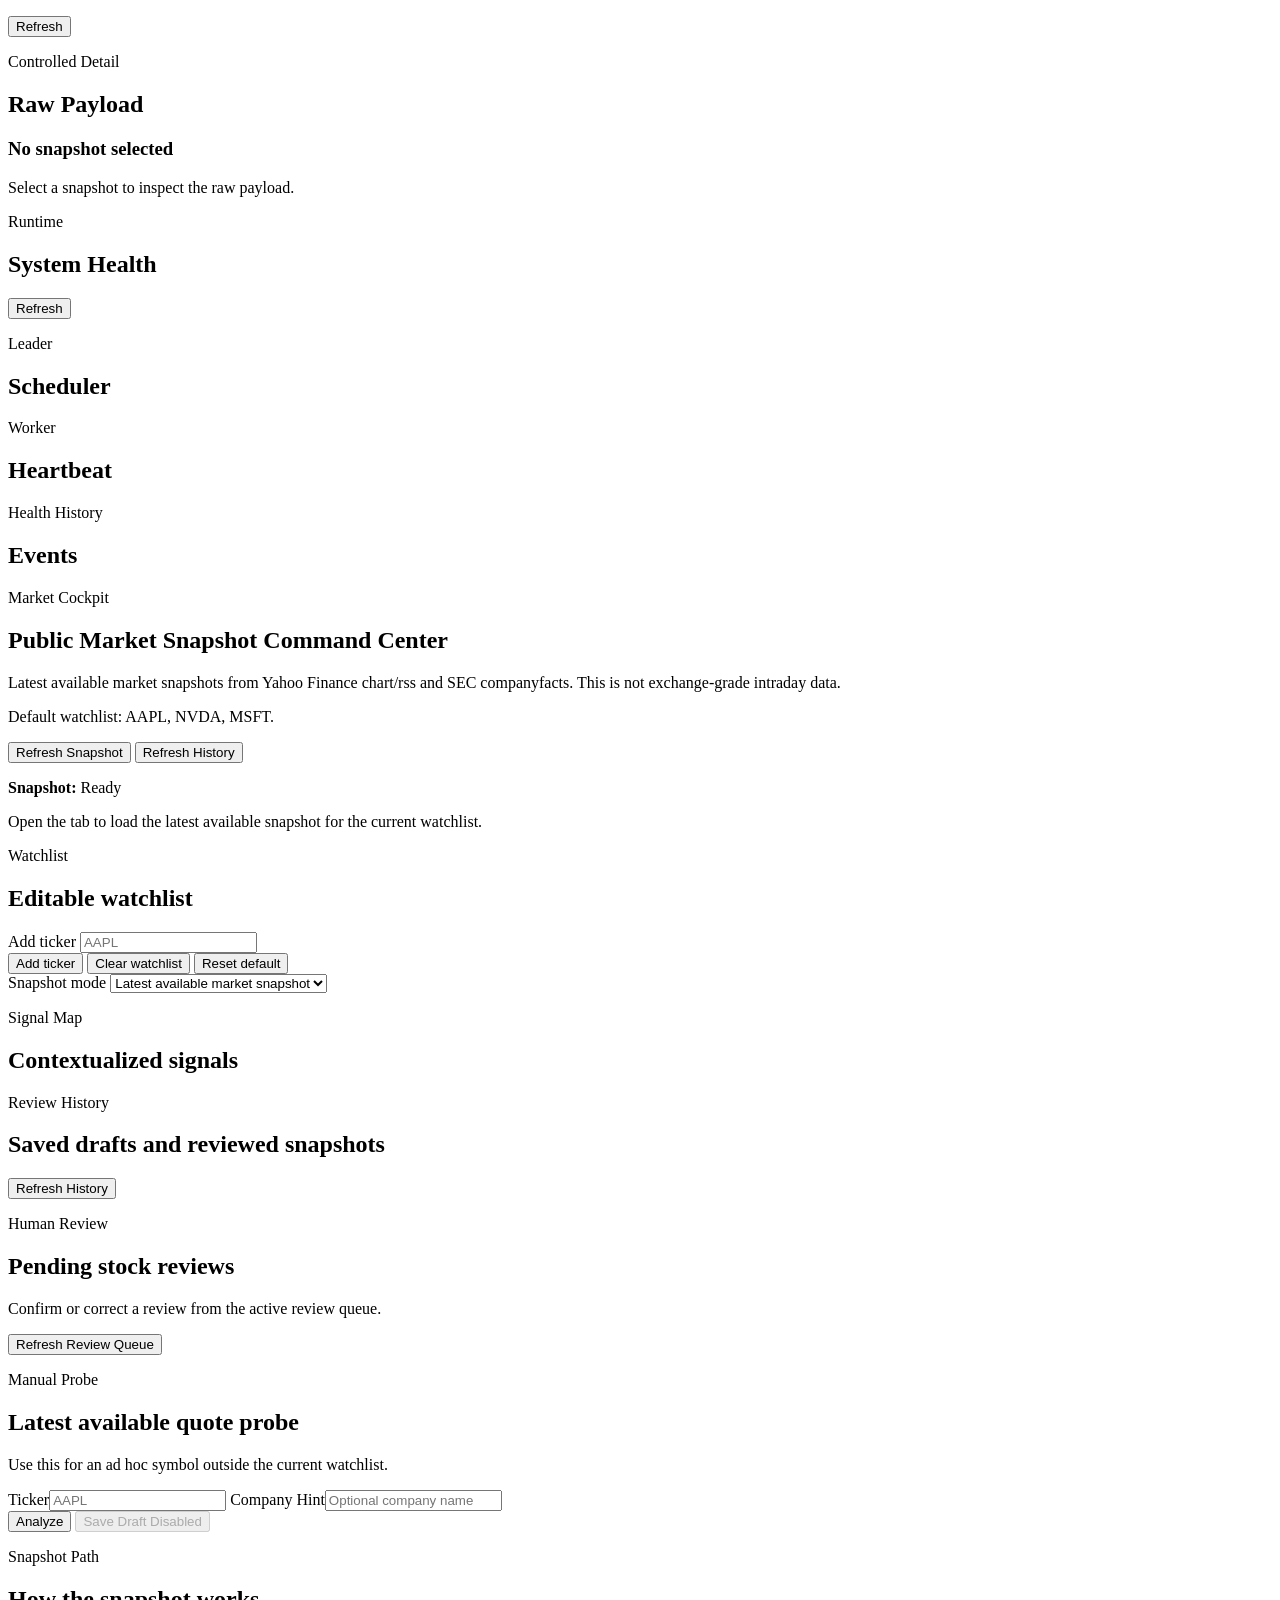
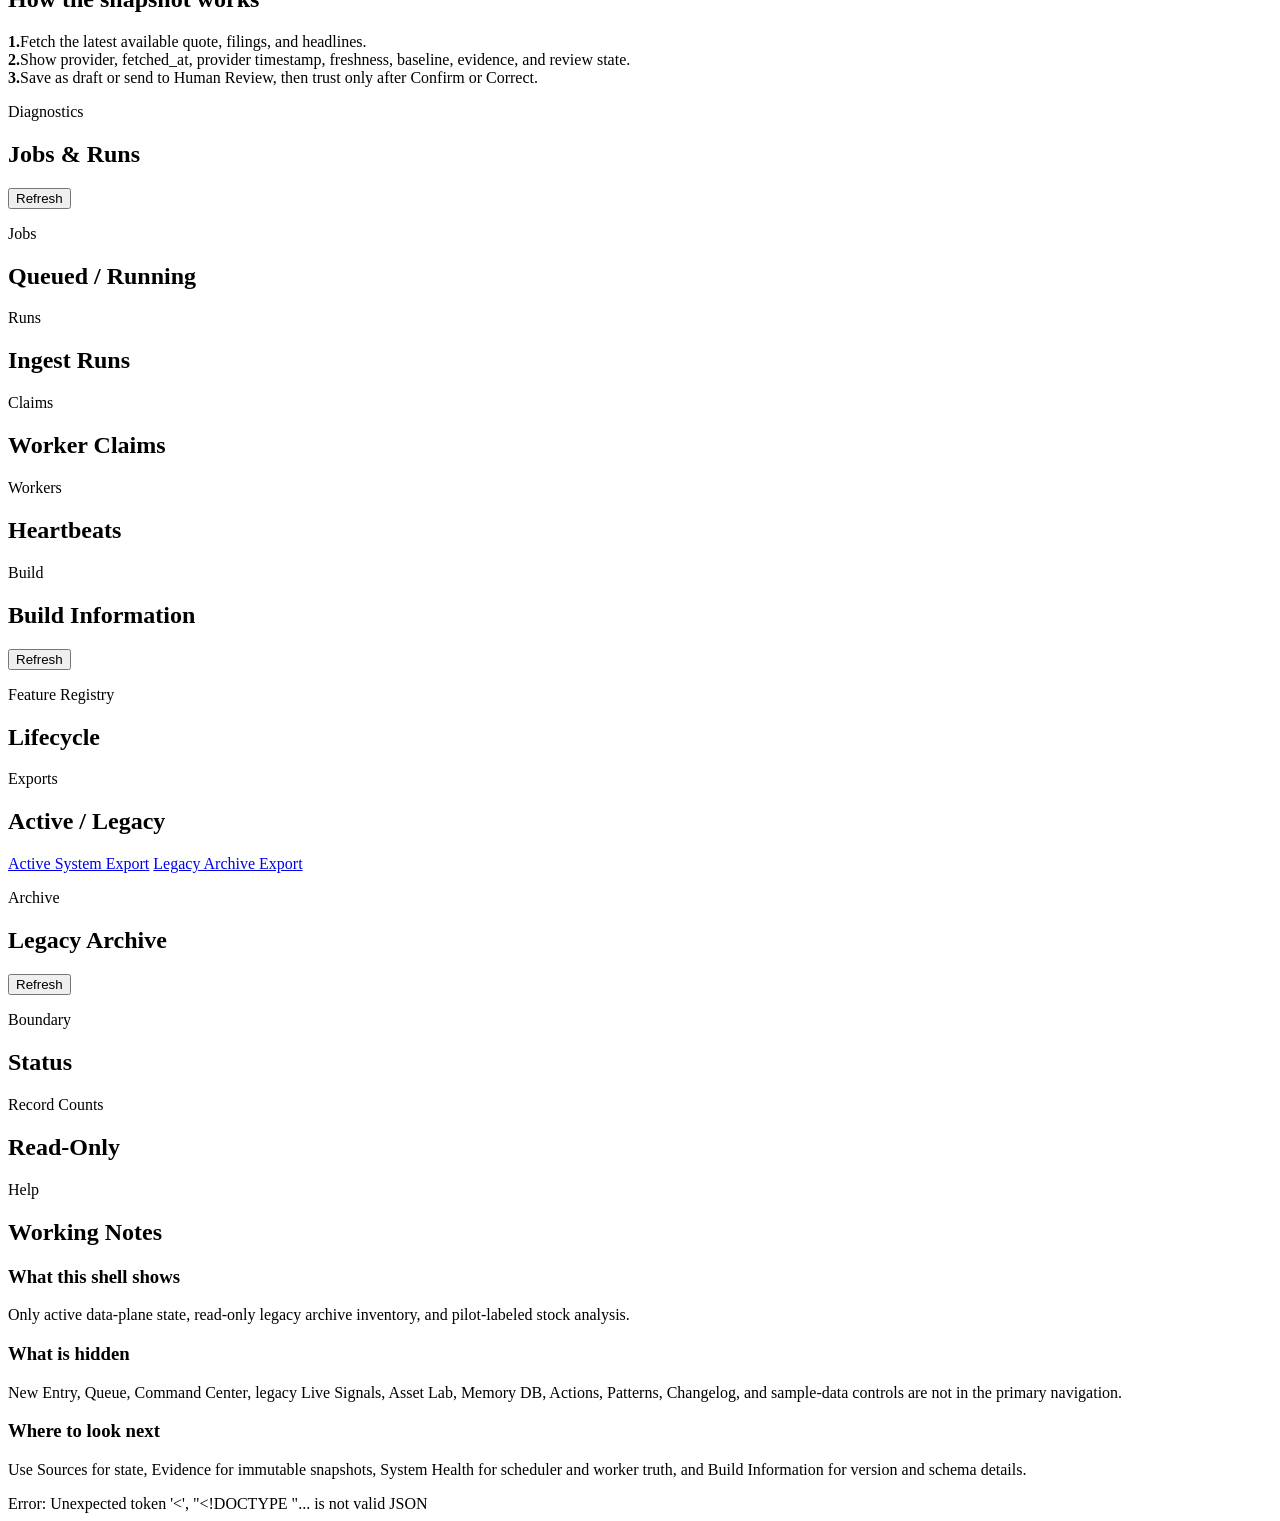
==== commit 1cb92c64: "Add alert command center slice" ====
--- a/web/index.html
+++ b/web/index.html
@@ -45,6 +45,7 @@
     <button class="tab" data-view="sources">Sources</button>
     <button class="tab" data-view="evidence">Proof</button>
     <button class="tab" data-view="system-health">Health</button>
+    <button class="tab" data-view="alert-center">Alert Center</button>
     <button class="tab" data-view="stock-intel">Public Market Snapshot</button>
     <button class="tab" data-view="jobs-runs">Jobs</button>
     <button class="tab" data-view="build-information">Build</button>
@@ -248,6 +249,32 @@
     </section>
 
     <section id="human-review" class="panel">
+      <div class="card">
+        <div class="card-head">
+          <div>
+            <p class="eyebrow">Alert Reviews</p>
+            <h2>Pending alert reviews</h2>
+            <p class="subtitle">Send an alert here, then Confirm or Correct before converting it to a canonical action.</p>
+          </div>
+          <button id="refreshAlertReviews" class="ghost small">Refresh Alert Reviews</button>
+        </div>
+        <div id="alertReviewSummary" class="stats"></div>
+        <div class="grid two">
+          <div>
+            <div class="card">
+              <div class="card-head"><div><p class="eyebrow">Pending</p><h2>Alert Reviews</h2></div></div>
+              <div id="alertReviewQueue" class="list"></div>
+            </div>
+          </div>
+          <div id="alertReviewDetailContainer" style="display:none;">
+            <div class="card">
+              <div class="card-head"><div><p class="eyebrow">Review</p><h2>Alert Details</h2></div></div>
+              <div id="alertReviewDetail" class="review-detail"></div>
+            </div>
+          </div>
+        </div>
+      </div>
+
       <div id="testModeBanner" class="banner banner-info">
         <div class="banner-content">
           <p><strong>Test Mode:</strong> <span id="testModeStatus">Disabled</span></p>
@@ -284,6 +311,60 @@
               </div>
             </div>
           </div>
+        </div>
+      </div>
+    </section>
+
+    <section id="alert-center" class="panel">
+      <div class="card">
+        <div class="card-head">
+          <div>
+            <p class="eyebrow">Alert Engine</p>
+            <h2>Alert Center</h2>
+            <p class="subtitle">Visible in-app alerts only. Alerts are re-evaluated when this page loads or when Run Alert Check is pressed.</p>
+          </div>
+          <div class="buttons compact">
+            <button id="runAlertCheck" class="primary small">Run Alert Check</button>
+            <button id="createTestAlert" class="secondary small">Create Test Alert</button>
+            <button id="refreshAlerts" class="ghost small">Refresh</button>
+          </div>
+        </div>
+        <div id="alertEngineBanner" class="banner banner-info">
+          <div class="banner-content">
+            <p><strong>Engine:</strong> <span id="alertEngineStatus">Ready</span></p>
+            <p id="alertEngineSummary" class="muted">Alert engine status will appear here.</p>
+          </div>
+        </div>
+        <div id="alertEngineStats" class="stats"></div>
+      </div>
+      <div class="grid two">
+        <div class="card">
+          <div class="card-head">
+            <div>
+              <p class="eyebrow">Local Source</p>
+              <h2>Previous Computer / Local Archive</h2>
+              <p class="subtitle">Read-only inventory for the configured local archive root.</p>
+            </div>
+            <button id="refreshLocalSource" class="ghost small">Refresh</button>
+          </div>
+          <div id="localSourceBanner" class="banner banner-info">
+            <div class="banner-content">
+              <p><strong>Source:</strong> <span id="localSourceState">Loading</span></p>
+              <p id="localSourceSummary" class="muted">Waiting for archive inventory.</p>
+            </div>
+          </div>
+          <div id="localSourceStats" class="stats"></div>
+          <div id="localSourceStatus" class="list"></div>
+          <div id="localSourceDetails" class="list"></div>
+        </div>
+        <div class="card">
+          <div class="card-head">
+            <div>
+              <p class="eyebrow">Alerts</p>
+              <h2>Visible alert cards</h2>
+            </div>
+          </div>
+          <div id="alertList" class="list"></div>
         </div>
       </div>
     </section>
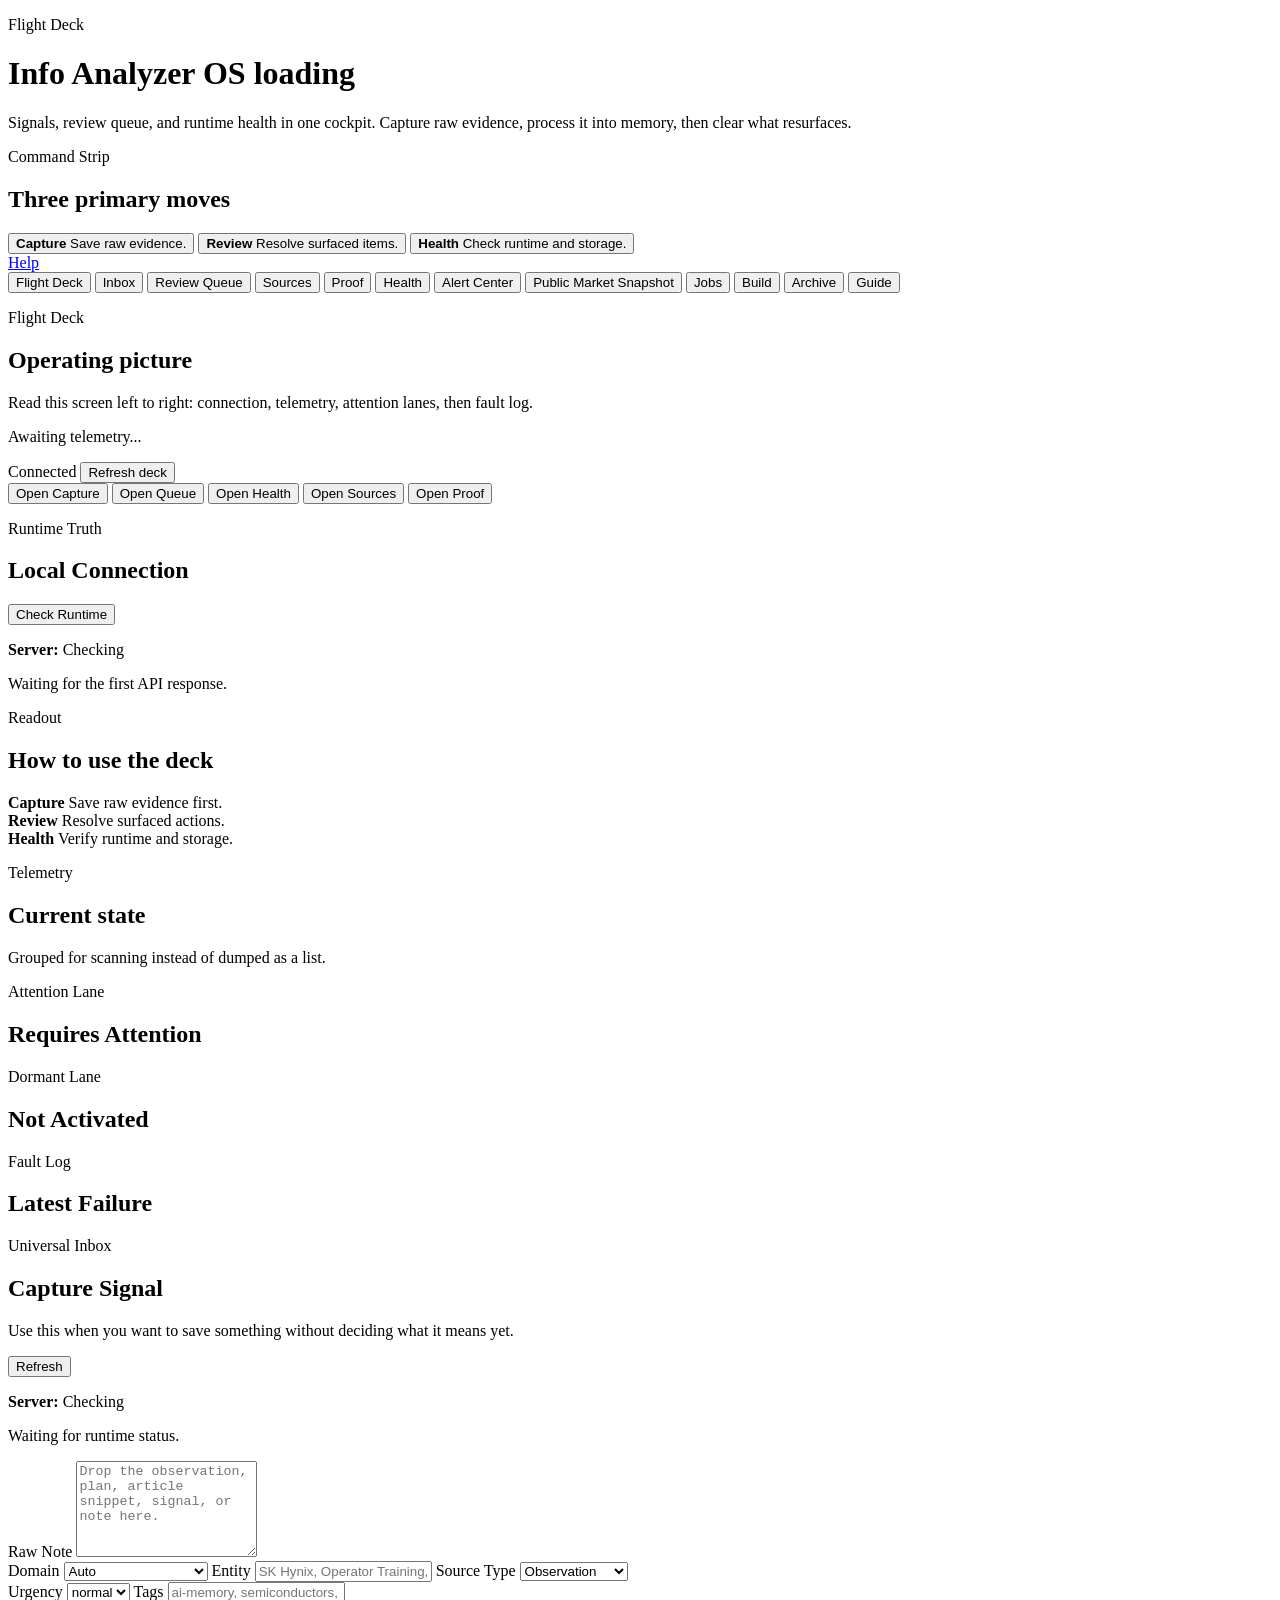
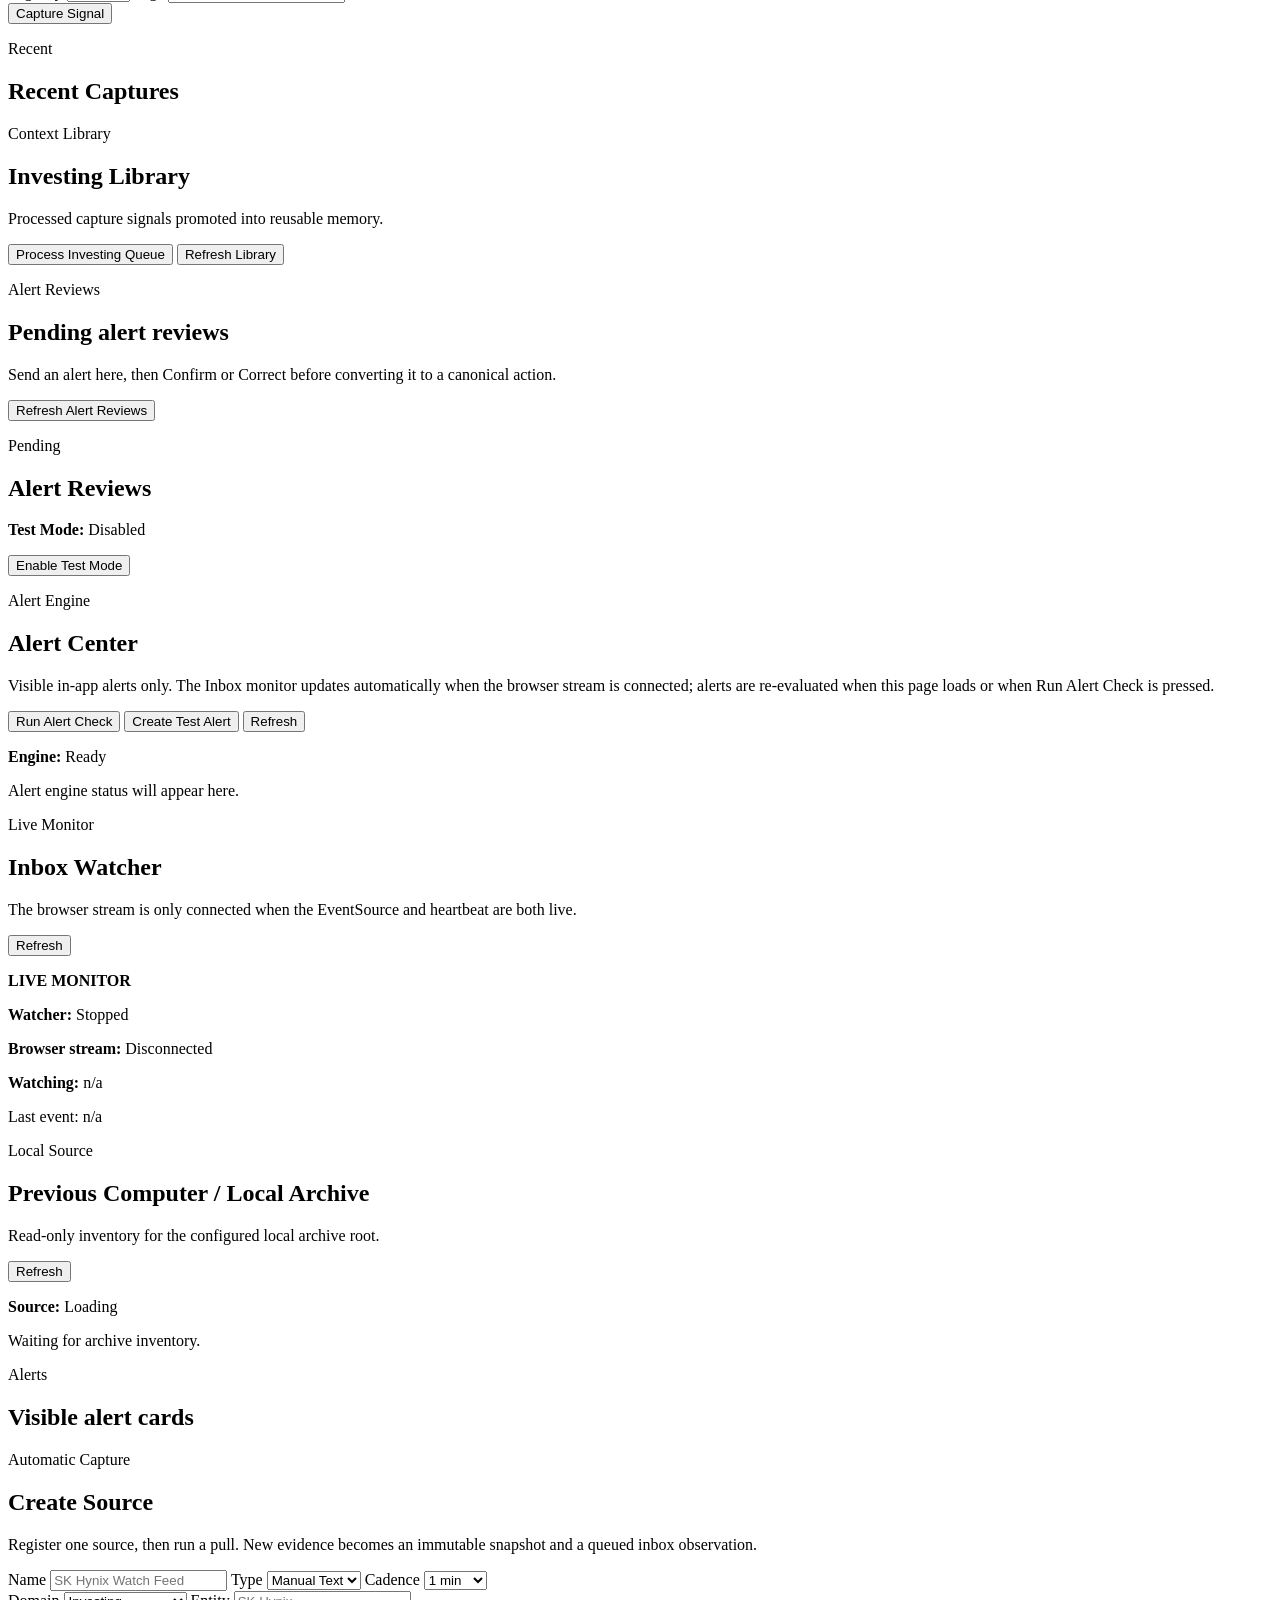
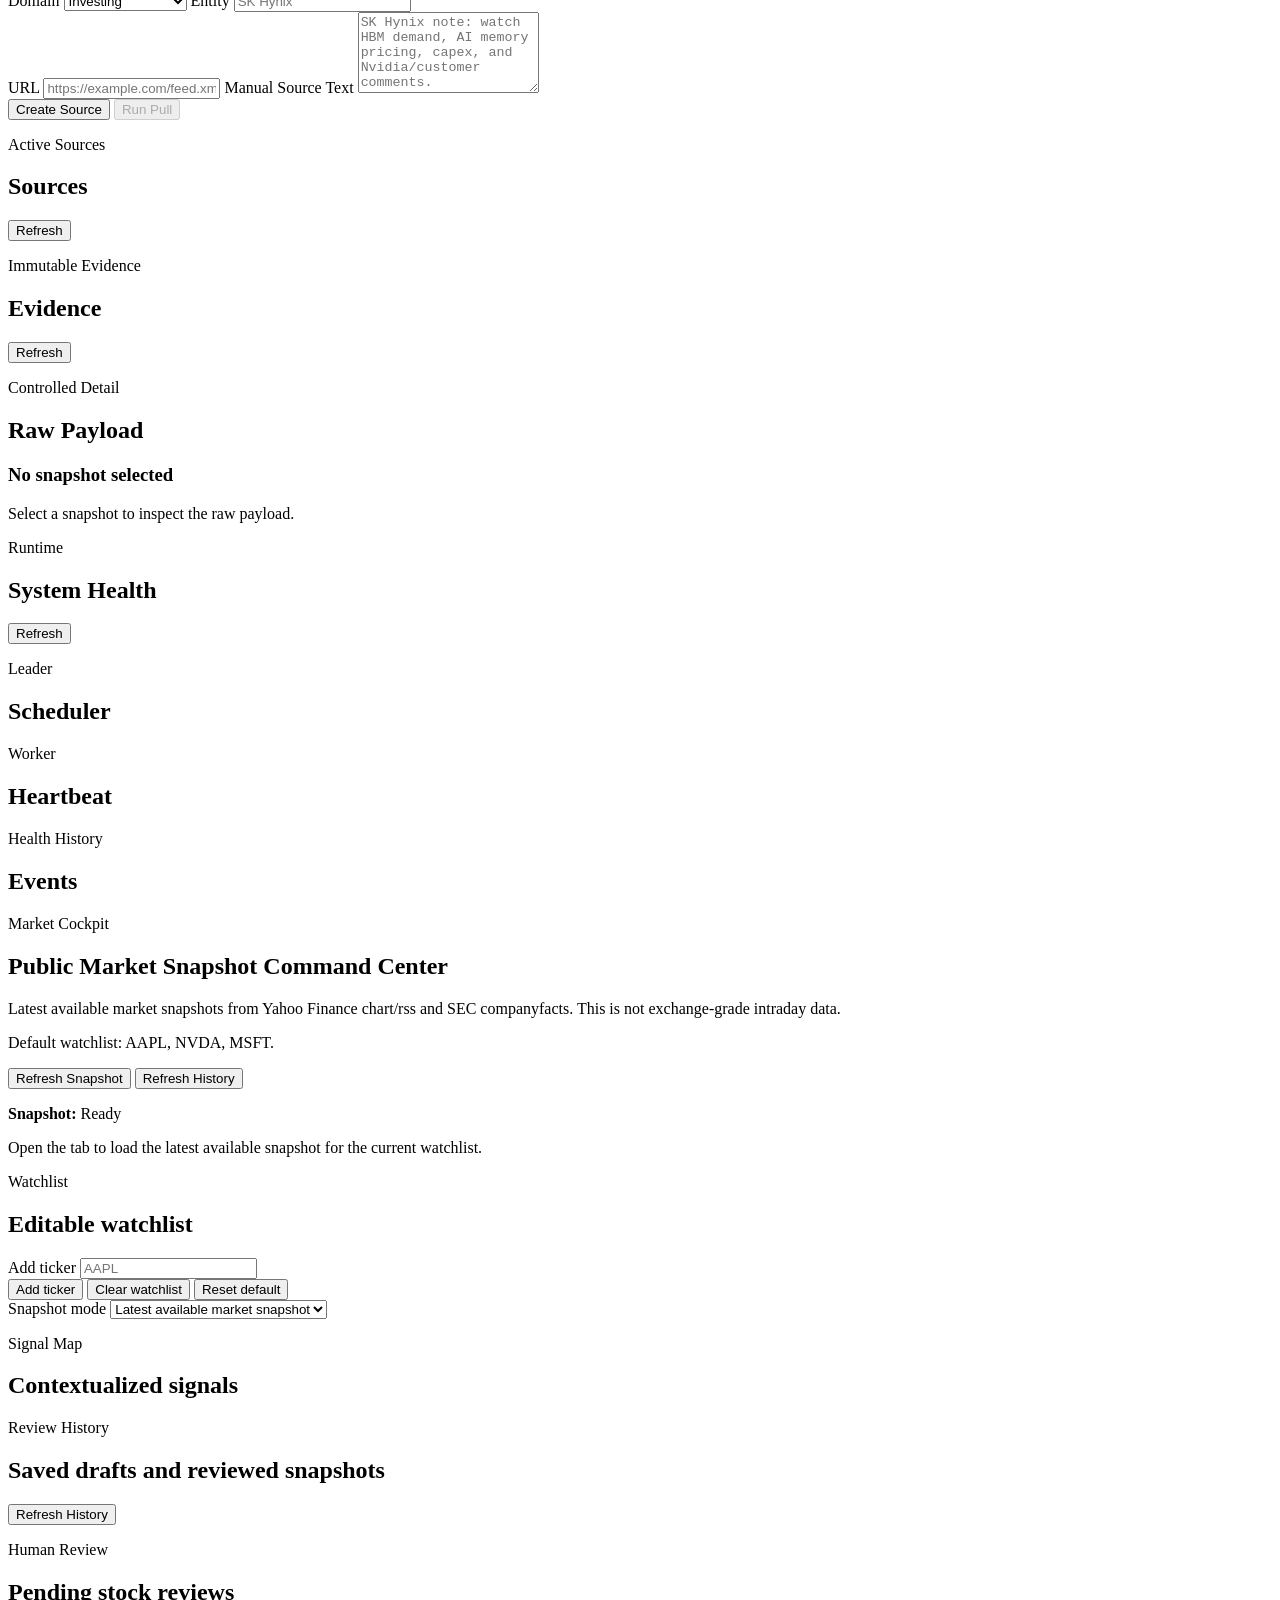
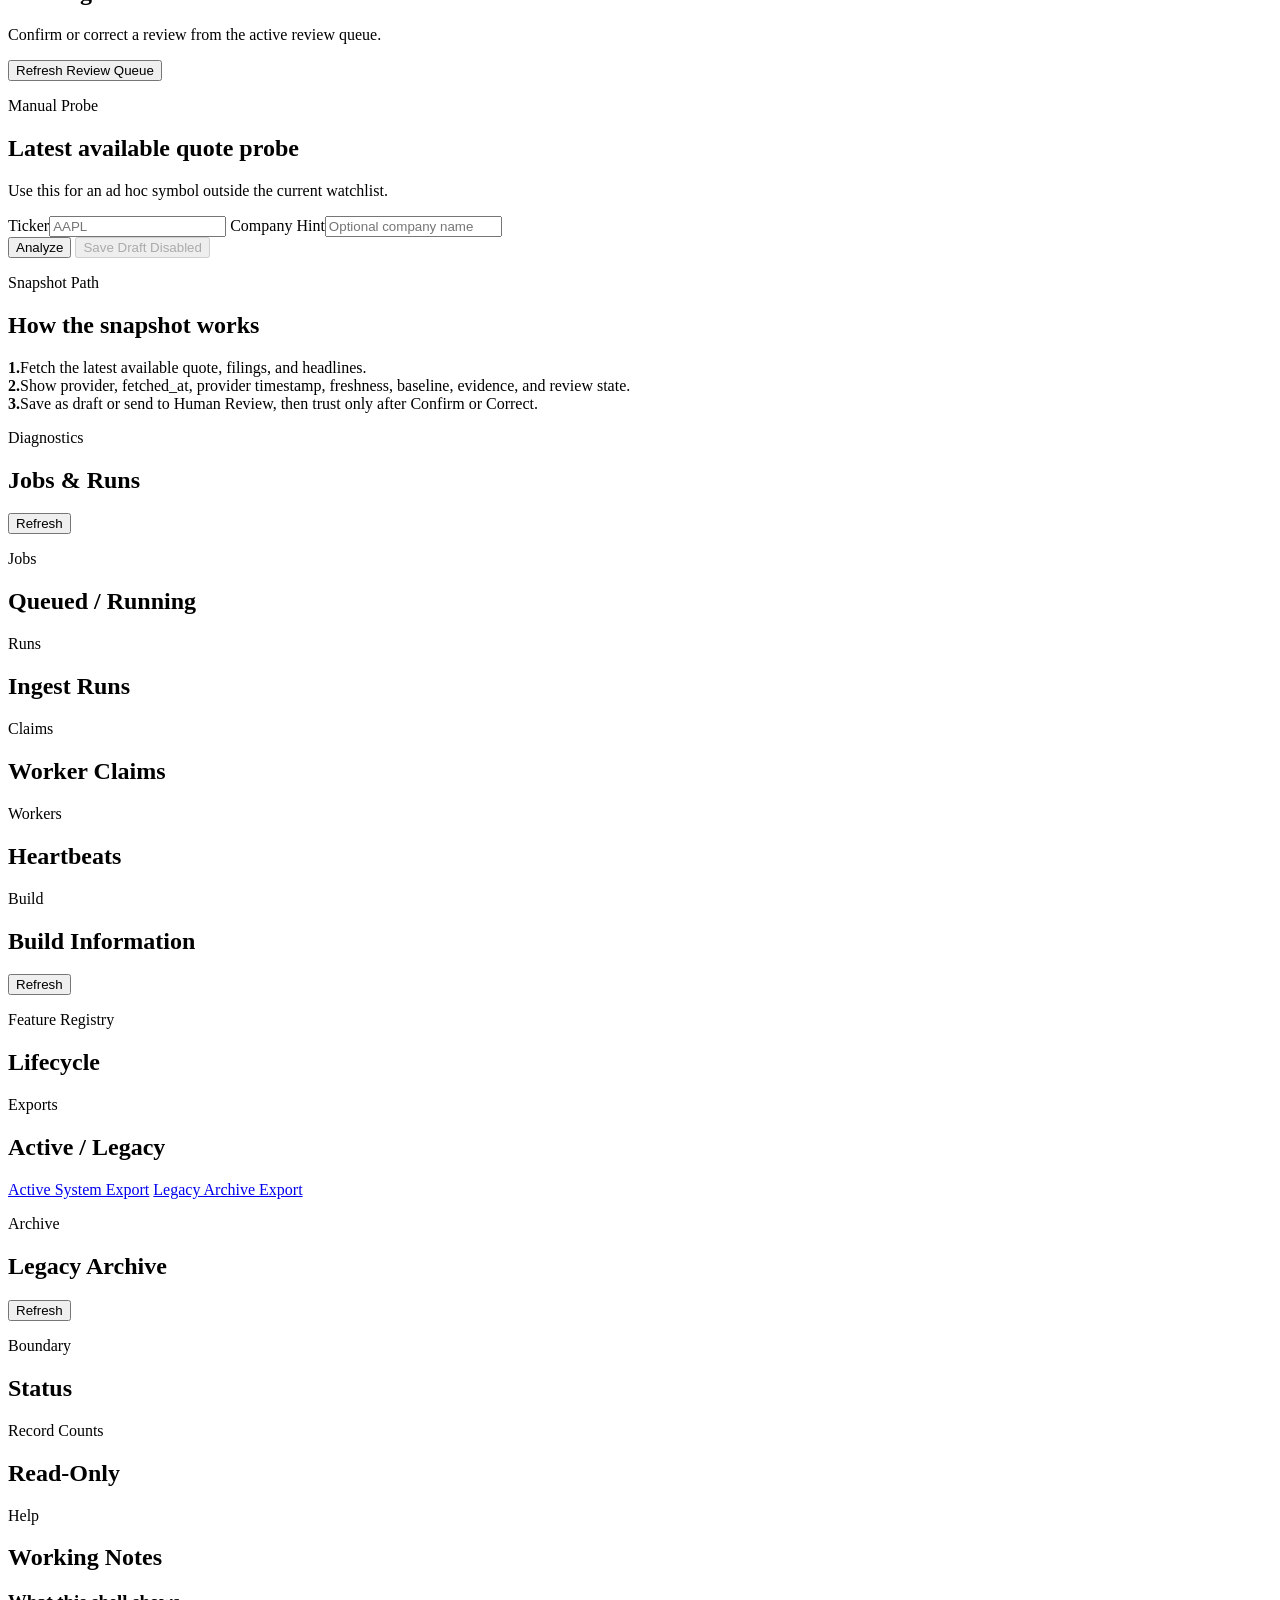
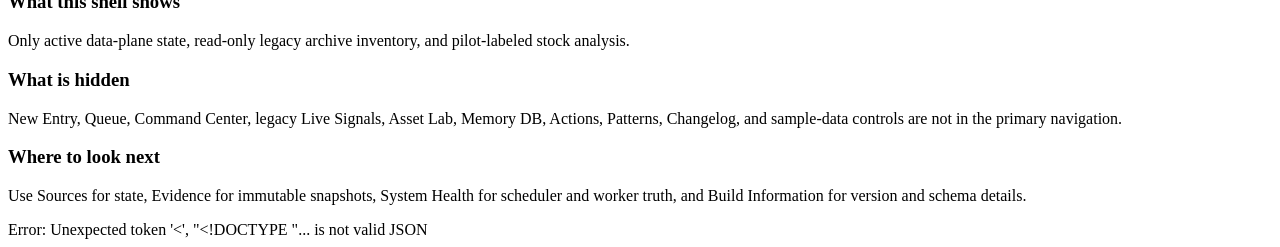
==== commit 546c6f8c: "v0.99.2 live inbox monitor" ====
--- a/web/index.html
+++ b/web/index.html
@@ -321,7 +321,7 @@
           <div>
             <p class="eyebrow">Alert Engine</p>
             <h2>Alert Center</h2>
-            <p class="subtitle">Visible in-app alerts only. Alerts are re-evaluated when this page loads or when Run Alert Check is pressed.</p>
+            <p class="subtitle">Visible in-app alerts only. The Inbox monitor updates automatically when the browser stream is connected; alerts are re-evaluated when this page loads or when Run Alert Check is pressed.</p>
           </div>
           <div class="buttons compact">
             <button id="runAlertCheck" class="primary small">Run Alert Check</button>
@@ -336,6 +336,27 @@
           </div>
         </div>
         <div id="alertEngineStats" class="stats"></div>
+      </div>
+      <div class="card">
+        <div class="card-head">
+          <div>
+            <p class="eyebrow">Live Monitor</p>
+            <h2>Inbox Watcher</h2>
+            <p class="subtitle">The browser stream is only connected when the EventSource and heartbeat are both live.</p>
+          </div>
+          <button id="refreshLiveInbox" class="ghost small">Refresh</button>
+        </div>
+        <div id="liveMonitorBanner" class="banner banner-info">
+          <div class="banner-content">
+            <p><strong>LIVE MONITOR</strong></p>
+            <p><strong>Watcher:</strong> <span id="liveMonitorWatcherStatus">Stopped</span></p>
+            <p><strong>Browser stream:</strong> <span id="liveMonitorBrowserState">Disconnected</span></p>
+            <p><strong>Watching:</strong> <span id="liveMonitorWatching">n/a</span></p>
+            <p id="liveMonitorLastEvent" class="muted">Last event: n/a</p>
+          </div>
+        </div>
+        <div id="liveMonitorStats" class="stats"></div>
+        <div id="liveMonitorEvents" class="list"></div>
       </div>
       <div class="grid two">
         <div class="card">
